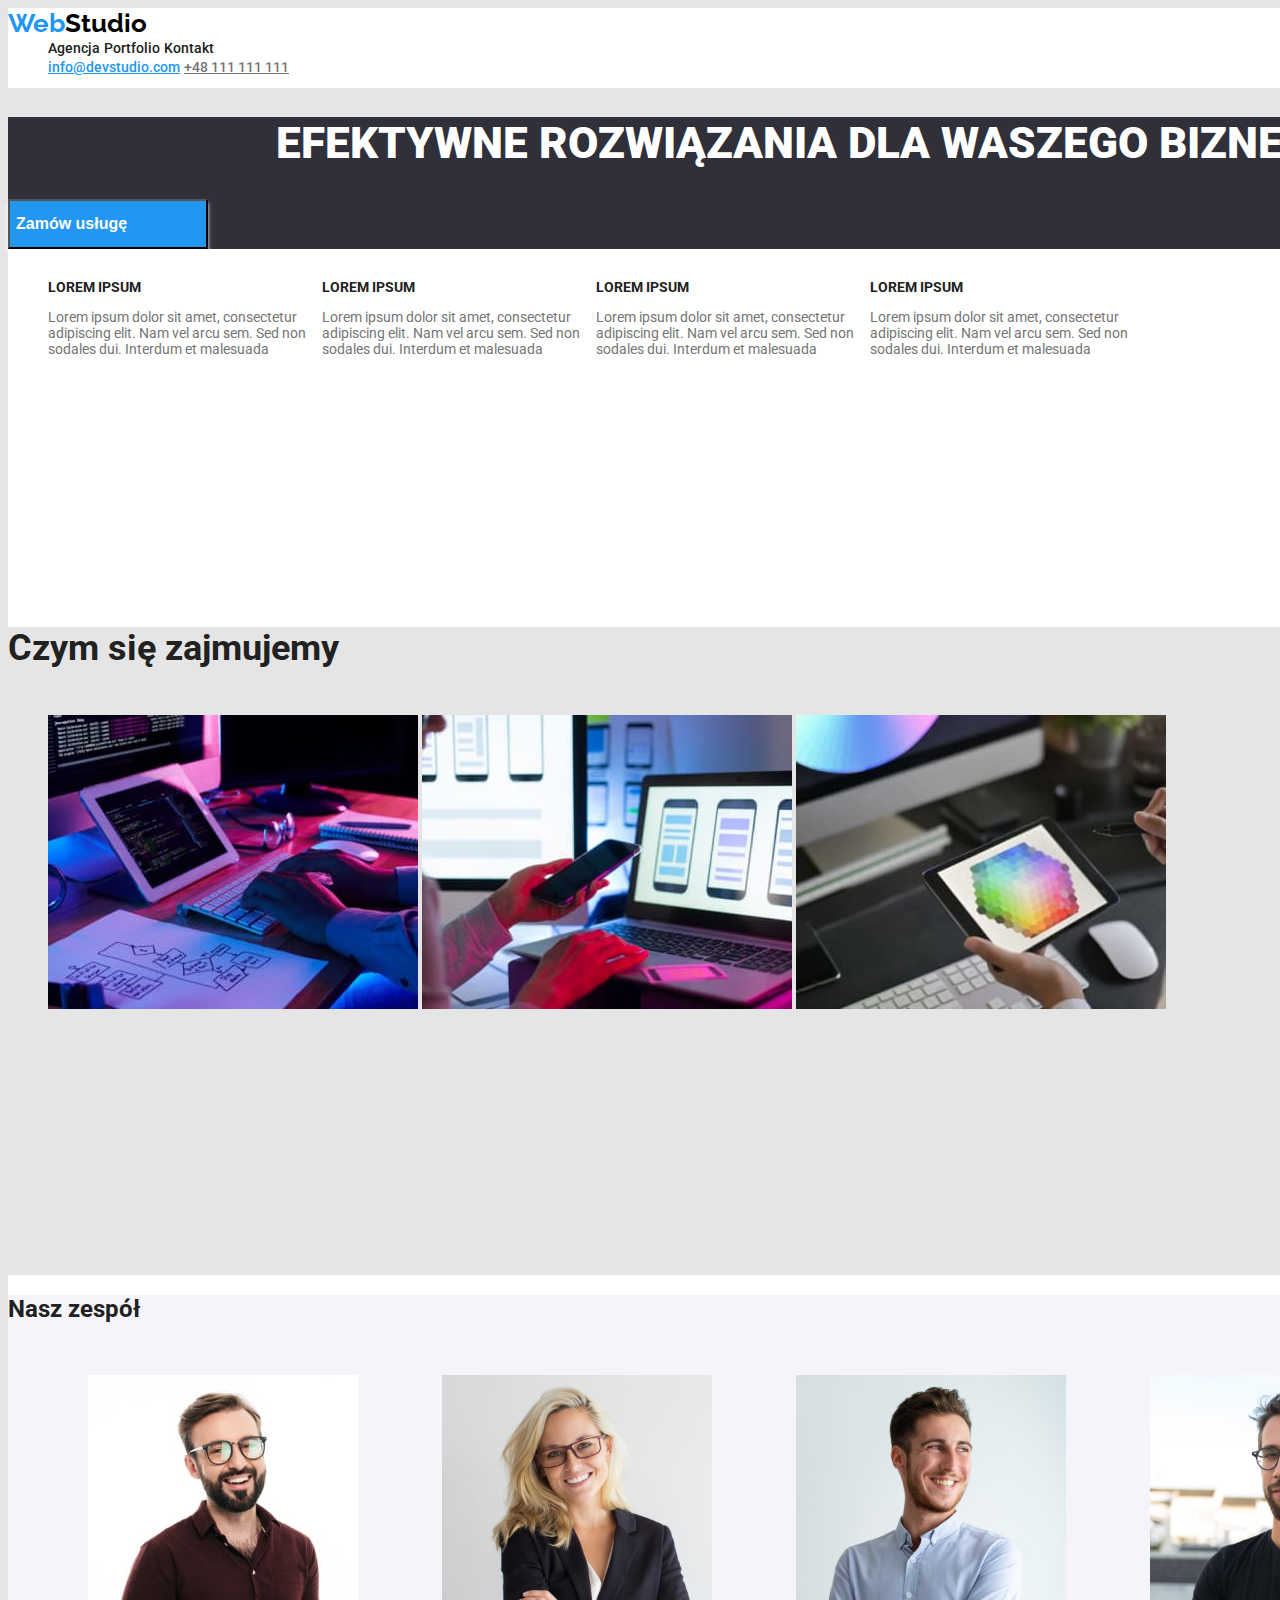
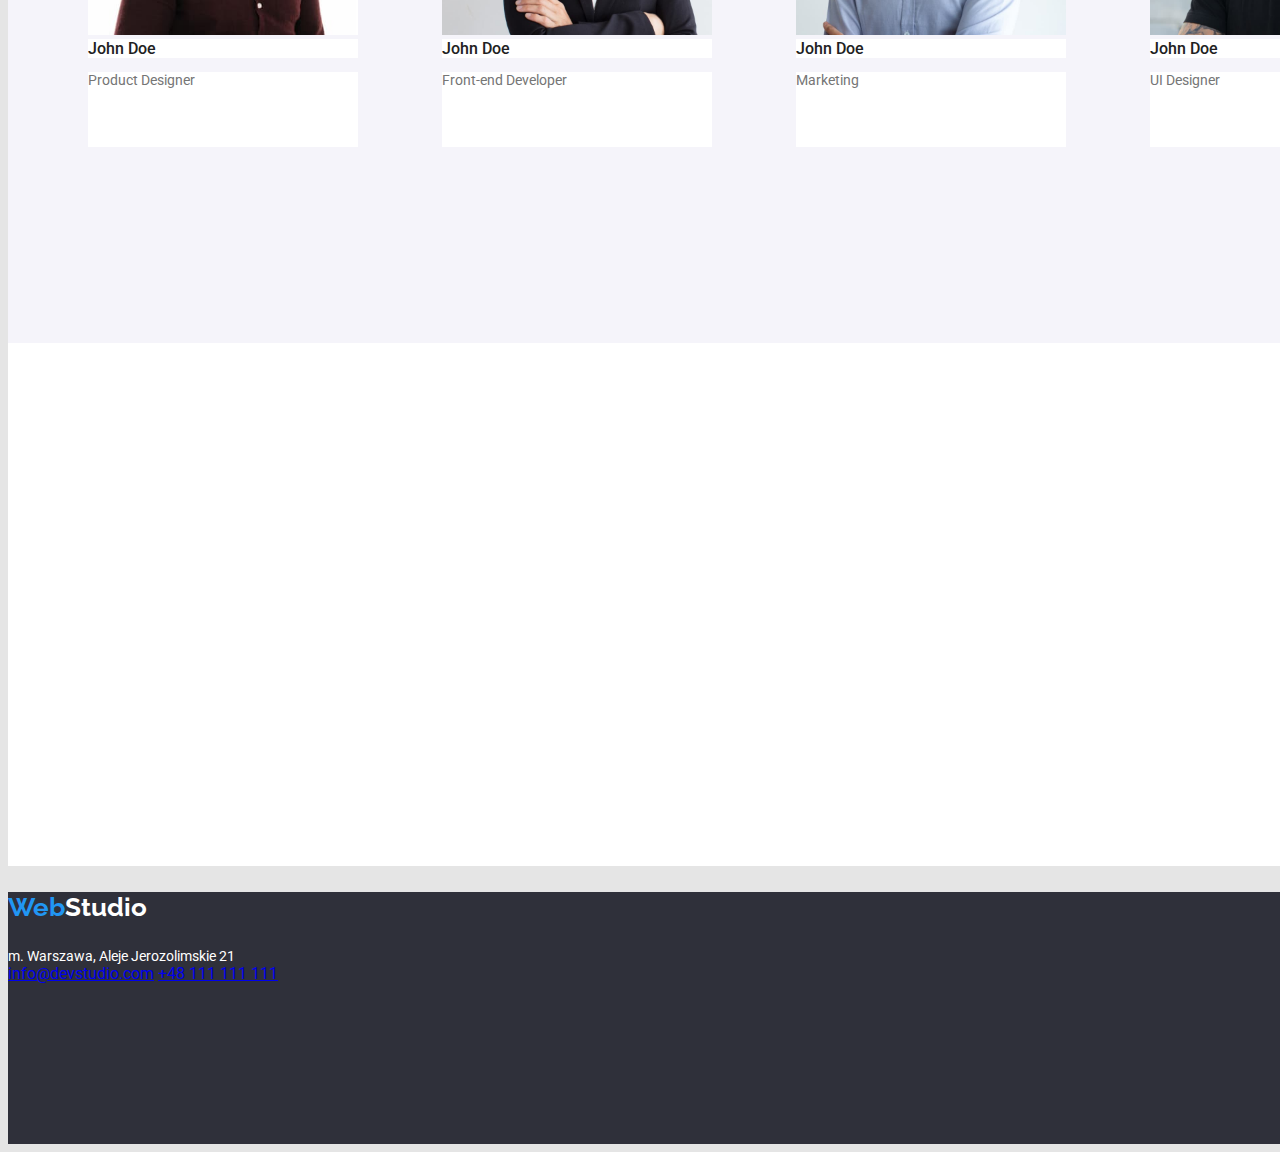
==== index.html @ e5c36c4f "empty" ====
<!DOCTYPE html>
<html lang="pl">
  <head>
    <title>Studio</title>
    <link rel="preconnect" href="https://fonts.googleapis.com" />
    <link rel="preconnect" href="https://fonts.gstatic.com" crossorigin />
    <link
      href="https://fonts.googleapis.com/css2?family=Raleway:wght@700&family=Roboto:wght@400;500;700;900&display=swap"
      rel="stylesheet"
    />

    <link rel="stylesheet" href="css/styles.css" />
    <style>
      body {
        font-family: "Roboto", sans-serif;
        color: #212121;
        background: #e5e5e5;
      }
    </style>
  </head>

  <body>
    <header>
      <a class="header-title" href="#"
        ><span class="header-title-web">Web</span>Studio</a
      >
      <nav>
        <menu>
          <li class="menu-list"><a href="#">Agencja</a></li>
          <li class="menu-list">
            <a href="./portfolio.html">Portfolio</a>
          </li>
          <li class="menu-list"><a href="#">Kontakt</a></li>
        </menu>
      </nav>
      <ul class="contact">
        <li>
          <a class="contact-data-mail" href="mailto:info@devstudio.com"
            >info@devstudio.com</a
          >
        </li>
        <li>
          <a class="contact-data-phone-number" href="tel:+48111111111">
            +48 111 111 111
          </a>
        </li>
      </ul>
    </header>
    <main>
      <section class="header-place">
        <h1>EFEKTYWNE ROZWIĄZANIA DLA WASZEGO BIZNESU</h1>
        <button class="button" type="button">Zamów usługę</button>
      </section>

      <div class="paragraph">
        <ul class="paragraph-list">
          <li>
            <h3 class="paragraph-title">LOREM IPSUM</h3>
            <p class="paragraph-content">
              Lorem ipsum dolor sit amet, consectetur adipiscing elit. Nam vel
              arcu sem. Sed non sodales dui. Interdum et malesuada
            </p>
          </li>

          <li>
            <h3 class="paragraph-title">LOREM IPSUM</h3>
            <p class="paragraph-content">
              Lorem ipsum dolor sit amet, consectetur adipiscing elit. Nam vel
              arcu sem. Sed non sodales dui. Interdum et malesuada
            </p>
          </li>

          <li>
            <h3 class="paragraph-title">LOREM IPSUM</h3>
            <p class="paragraph-content">
              Lorem ipsum dolor sit amet, consectetur adipiscing elit. Nam vel
              arcu sem. Sed non sodales dui. Interdum et malesuada
            </p>
          </li>
          <li>
            <h3 class="paragraph-title">LOREM IPSUM</h3>
            <p class="paragraph-content">
              Lorem ipsum dolor sit amet, consectetur adipiscing elit. Nam vel
              arcu sem. Sed non sodales dui. Interdum et malesuada
            </p>
          </li>
        </ul>
      </div>
      <div class="our-goals">
        <h2 class="goals-title">Czym się zajmujemy</h2>
        <ul class="goals-list">
          <li>
            <img
              src="./images/img1.jpg"
              alt="close-up-image-programer-working-his-desk-office_1098-18707"
              width="370"
              height="294"
            />
          </li>
          <li>
            <img
              src="./images/img2.jpg"
              alt="web-ui-designers-are-developing-application-smartphones-team-creators-is-working-interface-mobile-phones_8119-2713"
              width="370"
              height="294"
            />
          </li>
          <li>
            <img
              src="./images/img3.jpg"
              alt="creative-artist-web-design-with-working-colour-selection-graphic-tablet_35674-1119"
              width="370"
              height="294"
            />
          </li>
        </ul>
      </div>
      <div class="our-team">
        <h2 class="section-title">Nasz zespół</h2>
        <ul class="team-list">
          <li>
            <figure>
              <img
                src="./images/img4.jpg"
                alt="Uśmiechnięty Product Designer w koszuli bordo"
                width="270"
                height="260"
              />
              <figcaption class="team-member-names">John Doe</figcaption>
              <p class="paragraph-content">Product Designer</p>
            </figure>
          </li>
          <li>
            <figure>
              <img
                src="./images/img5.jpg"
                alt="Uśmiechnięta Front-End Developerka w okularach i czarnej marynarce"
                width="270"
                height="260"
              />
              <figcaption class="team-member-names">John Doe</figcaption>
              <p class="paragraph-content">Front-end Developer</p>
            </figure>
          </li>
          <li>
            <figure>
              <img
                src="./images/img6.jpg"
                alt="Uśmiechnięty marketer w niebieskiej koszuli"
                width="270"
                height="260"
              />
              <figcaption class="team-member-names">John Doe</figcaption>
              <p class="paragraph-content">Marketing</p>
            </figure>
          </li>
          <li>
            <figure>
              <img
                src="./images/img7.jpg"
                alt="Uśmiechnięty UI Designer w czarnym T-shircie"
                width="270"
                height="260"
              />
              <figcaption class="team-member-names">John Doe</figcaption>
              <p class="paragraph-content">UI Designer</p>
            </figure>
          </li>
        </ul>
      </div>
    </main>
    <footer>
      <p class="header-title-footer">
        <span class="header-title-web">Web</span>Studio
      </p>
      <address>m. Warszawa, Aleje Jerozolimskie 21</address>
      <a class="contact-links-mail" href="mailto:info@devstudio.com"
        >info@devstudio.com</a
      >
      <a class="contact-links-phone" href="tel+48111111111">+48 111 111 111</a>
    </footer>
  </body>
</html>
---- css/styles.css ----
header {
  width: 1600px;
  height: 80px;
  left: 0;
  top: 0;
  background-color: #ffffff;
}
.header-title {
  font-family: Raleway;
  font-style: bold;
  font-size: 26px;
  font-weight: 700;
  line-height: 1, 19;
  color: #000000;
  text-decoration: none;
}

.header-title-web {
  color: #2196f3;
}
menu li {
  list-style-type: none;
  display: inline;
}
.contact ul,
li {
  list-style-type: none;
  display: inline;
}
menu,
.contact {
  display: inline;
}
.menu-list a:focus,
.menu-list a:hover,
.menu-list a:active {
  color: #2196f3;
  cursor: pointer;
  text-decoration: none #2196f3;
}

.button:focus,
.button:hover,
.button:active {
  cursor: pointer;
  text-decoration: underline #2196f3;
}
.header-title:focus,
.header-title:hover {
  cursor: pointer;
}

.contact-data-mail:focus.contact-data-mail:hover {
  cursor: pointer;
}
.contact-data-phone-number:focus .contact-data-phone-number:hover {
  cursor: pointer;
}
.contact-links-mail:focus,
.contact-links-mail:hover {
  cursor: pointer;
}
a:hover,
a.focus {
  color: #2196f3;
  text-decoration: none;
}

.menu-list a {
  font-weight: 500;
  font-size: 14px;
  color: #212121;
  text-decoration: none;
}

.contact-data-mail {
  font-weight: 500;
  font-size: 14px;
  color: #2196f3;
}
.contact-data-phone-number {
  font-weight: 500;
  font-size: 14px;
  color: #757575;
}
h1 {
  font-weight: 900;
  font-size: 44px;
  line-height: 1, 36;
  text-align: center;
  text-transform: uppercase;
  color: #ffffff;
}
.header-place {
  background-color: #2f303a;
}

button {
  width: 200px;
  height: 50px;
  left: 700px;
  top: 430px;
  font-size: 16px;
  font-weight: 700;
  line-height: 1, 88;
  background-color: #2196f3;
  box-shadow: 0px 4px 4px;
  color: #ffffff;
  display: flex;
  align-items: center;
  text-align: center;
  width: 200px;
  height: 50px;
  left: 700px;
  top: 430px;
  cursor: pointer;
}

.paragraph-title {
  font-weight: 700;
  font-size: 14px;
  line-height: 1, 14;
  color: #212121;
  text-transform: uppercase;
  background-color: #ffffff;
}
ul {
  list-style-type: none;
}
.paragraph-content {
  font-size: 14px;
  line-height: 1, 71;
  color: #757575;
  width: 270px;
  height: 75px;
  background-color: #ffffff;
}
.goals-title {
  font-weight: 700;
  font-size: 36px;
  line-height: 1, 17;
  color: #212121;
}
.team-member-names {
  font-weight: 500;
  font-size: 16px;
  line-height: 1, 19;
  color: #212121;
  background-color: #ffffff;
}
main {
  width: 1600px;
  height: 2349px;
  background: #ffffff;
}
.paragraph {
  width: 1600px;
  height: 348px;
  left: 0px;
  top: 1449px;
}
.our-goals {
  width: 1600px;
  height: 648px;
  left: 0px;
  top: 1449px;
  background-color: #e5e5e5;
}
.our-team {
  width: 1600px;
  height: 648px;
  left: 0px;
  top: 1449px;
  background-color: #f5f4fa;
}

.paragraph-list,
ul li {
  display: inline-block;
}
.team-list,
ul li {
  display: inline-block;
}
.goals-list,
ul li {
  display: inline-block;
}
.header-title-footer {
  font-family: Raleway;
  font-style: bold;
  font-size: 26px;
  font-weight: 700;
  line-height: 1, 19;
  color: #ffffff;
}
footer {
  width: 1600px;
  height: 252px;
  left: 0px;
  top: 2097px;
  background: #2f303a;
  text-decoration: none;
}
address {
  font-style: normal;
  font-size: 14px;
  line-height: 1, 71;
  color: #ffffff;
}
.contact-links-mail .link:focus,
.link:hover {
  font-style: normal;
  font-size: 14px;
  line-height: 1, 71;
  color: rgba(255, 255, 255, 0.6);
  text-decoration-line: underline;
}
.contact-links-phone .link:focus,
.link:hover {
  font-style: normal;
  font-size: 14px;
  line-height: 1, 71;
  color: rgba(255, 255, 255, 0.6);
  text-decoration: none;
}
.project-filter-list ul,
.types-of-projects-button li {
  list-style-type: none;
  display: inline;
  cursor: pointer;
}

.project-title {
  font-style: normal;
  font-weight: 700;
  font-size: 18px;
  line-height: 2;
  color: #212121;
}
.project-subtitle {
  font-style: normal;
  font-size: 16px;
  line-height: 1, 8;
  color: #757575;
}
.all-projects {
  font-family: "Roboto";
  font-style: normal;
  font-weight: 500;
  font-style: normal;
  font-size: 16px;
  line-height: 1, 63;
  text-align: center;
  letter-spacing: 0.03em;
  background-color: rgba(33, 150, 243, 1);
  color: rgba(255, 255, 255, 1);
}
.button2 {
  font-family: "Roboto";
  font-style: normal;
  font-weight: 500;
  font-size: 16px;
  font-style: normal;
  line-height: 1, 63;
  letter-spacing: 0.03em;
  background-color: #f5f4fa;
  color: #212121;
}

.button2:focus,
.button2:hover,
.button2:active {
  cursor: pointer;
  background-color: #2196f3;
  color: rgb(236, 238, 240);
  border-radius: 2px;
  text-decoration: underline #2196f3;
}
.button2 .link {
  background-color: #f5f4fa;
  cursor: pointer;
}
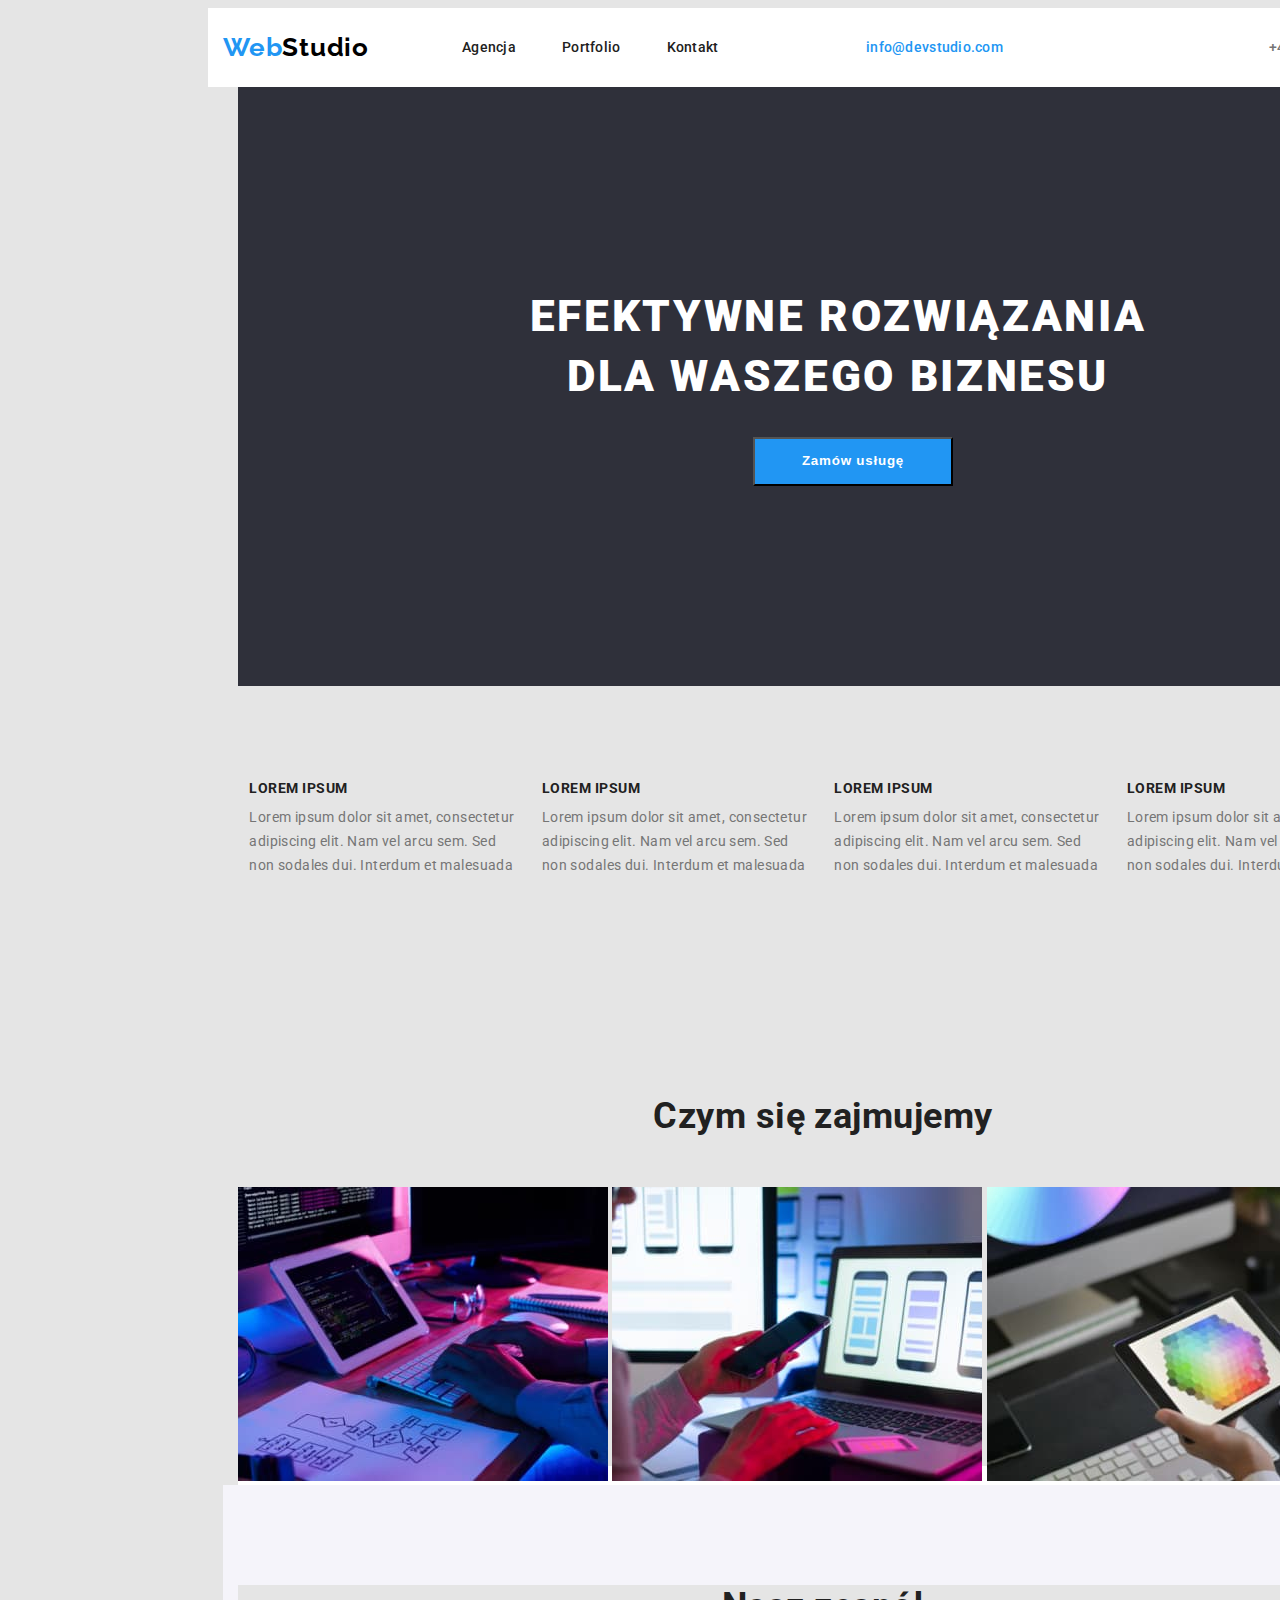
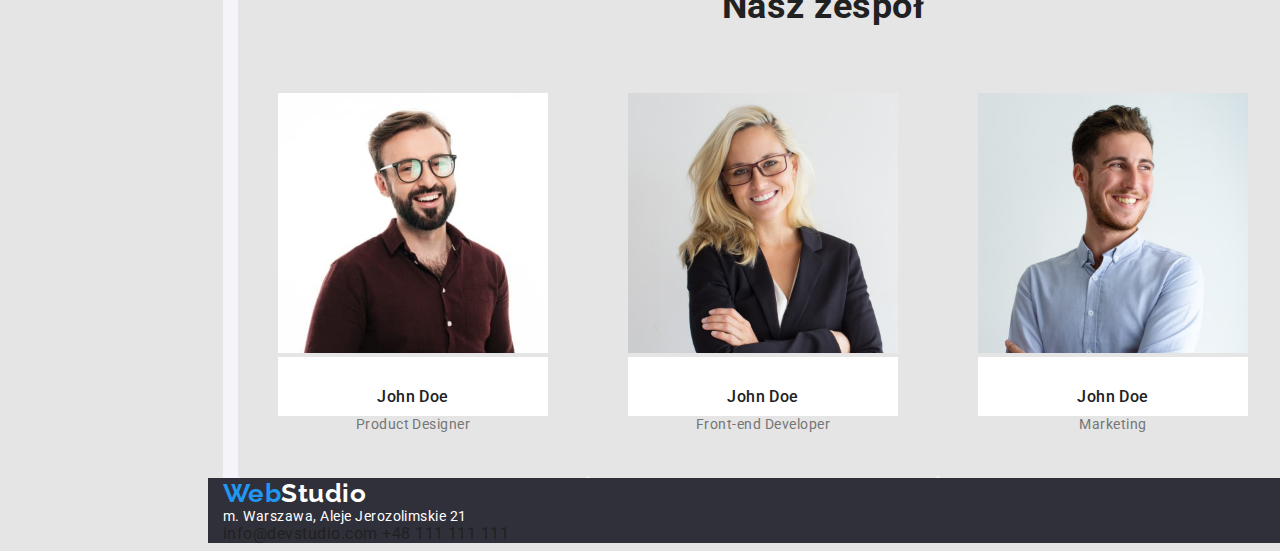
==== commit c4112263: "draft" ====
--- a/index.html
+++ b/index.html
@@ -8,8 +8,15 @@
       href="https://fonts.googleapis.com/css2?family=Raleway:wght@700&family=Roboto:wght@400;500;700;900&display=swap"
       rel="stylesheet"
     />
-
+    <link
+      rel="stylesheet"
+      href="https://cdnjs.cloudflare.com/ajax/libs/modern-normalize/2.0.0/modern-normalize.min.css"
+      integrity="sha512-4xo8blKMVCiXpTaLzQSLSw3KFOVPWhm/TRtuPVc4WG6kUgjH6J03IBuG7JZPkcWMxJ5huwaBpOpnwYElP/m6wg=="
+      crossorigin="anonymous"
+      referrerpolicy="no-referrer"
+    />
     <link rel="stylesheet" href="css/styles.css" />
+
     <style>
       body {
         font-family: "Roboto", sans-serif;
@@ -20,156 +27,168 @@
   </head>
 
   <body>
-    <header>
-      <a class="header-title" href="#"
-        ><span class="header-title-web">Web</span>Studio</a
-      >
-      <nav>
-        <menu>
-          <li class="menu-list"><a href="#">Agencja</a></li>
-          <li class="menu-list">
-            <a href="./portfolio.html">Portfolio</a>
-          </li>
-          <li class="menu-list"><a href="#">Kontakt</a></li>
-        </menu>
+    
+        <header class="container">
+              
+      <nav class="navi">
+                <ul class="navi-list-first">
+                  <li class="webstudio"><a class="header-title" href="#">
+          <span class="header-title-web">Web</span>Studio</a></li>
+                  <li class="agencja"><a href="#">Agencja</a></li>
+                  <li class="porfolio"><a href="./portfolio.html">Portfolio</a></li>
+                  <li class="portfolio-contact"><a href="#">Kontakt</a></li>
+                </ul>
+                <ul class="navi-list-second"></ul>
+                <li class="contact-data-mail"><a class="contact-data-mail" href="mailto:info@devstudio.com">info@devstudio.com</a></li>
+          <li class="contact-data-phone-number"><a class="contact-data-phone-number" href="tel:+48111111111">+48 111 111 111</a></li>
+        </ul>
       </nav>
-      <ul class="contact">
-        <li>
-          <a class="contact-data-mail" href="mailto:info@devstudio.com"
-            >info@devstudio.com</a
-          >
-        </li>
-        <li>
-          <a class="contact-data-phone-number" href="tel:+48111111111">
-            +48 111 111 111
-          </a>
-        </li>
-      </ul>
-    </header>
-    <main>
-      <section class="header-place">
-        <h1>EFEKTYWNE ROZWIĄZANIA DLA WASZEGO BIZNESU</h1>
-        <button class="button" type="button">Zamów usługę</button>
-      </section>
-
-      <div class="paragraph">
-        <ul class="paragraph-list">
-          <li>
-            <h3 class="paragraph-title">LOREM IPSUM</h3>
-            <p class="paragraph-content">
-              Lorem ipsum dolor sit amet, consectetur adipiscing elit. Nam vel
-              arcu sem. Sed non sodales dui. Interdum et malesuada
-            </p>
-          </li>
-
-          <li>
-            <h3 class="paragraph-title">LOREM IPSUM</h3>
-            <p class="paragraph-content">
-              Lorem ipsum dolor sit amet, consectetur adipiscing elit. Nam vel
-              arcu sem. Sed non sodales dui. Interdum et malesuada
-            </p>
-          </li>
-
-          <li>
-            <h3 class="paragraph-title">LOREM IPSUM</h3>
-            <p class="paragraph-content">
-              Lorem ipsum dolor sit amet, consectetur adipiscing elit. Nam vel
-              arcu sem. Sed non sodales dui. Interdum et malesuada
-            </p>
-          </li>
-          <li>
-            <h3 class="paragraph-title">LOREM IPSUM</h3>
-            <p class="paragraph-content">
-              Lorem ipsum dolor sit amet, consectetur adipiscing elit. Nam vel
-              arcu sem. Sed non sodales dui. Interdum et malesuada
-            </p>
-          </li>
-        </ul>
-      </div>
-      <div class="our-goals">
-        <h2 class="goals-title">Czym się zajmujemy</h2>
-        <ul class="goals-list">
-          <li>
-            <img
-              src="./images/img1.jpg"
-              alt="close-up-image-programer-working-his-desk-office_1098-18707"
-              width="370"
-              height="294"
-            />
-          </li>
-          <li>
-            <img
-              src="./images/img2.jpg"
-              alt="web-ui-designers-are-developing-application-smartphones-team-creators-is-working-interface-mobile-phones_8119-2713"
-              width="370"
-              height="294"
-            />
-          </li>
-          <li>
-            <img
-              src="./images/img3.jpg"
-              alt="creative-artist-web-design-with-working-colour-selection-graphic-tablet_35674-1119"
-              width="370"
-              height="294"
-            />
-          </li>
-        </ul>
-      </div>
-      <div class="our-team">
-        <h2 class="section-title">Nasz zespół</h2>
-        <ul class="team-list">
-          <li>
-            <figure>
+    </div>
+  </header>
+    
+    <main class="container">
+            <div class="container">
+        <section class="header-place">
+          <div class="container">
+                  <h1>EFEKTYWNE ROZWIĄZANIA DLA WASZEGO BIZNESU</h1>
+          <button class="button" type="button">Zamów usługę</button>
+          </div>
+          </section>
+          </div>
+        
+<section class="section">
+  <div class="container">
+        
+          <ul class="paragraph-list">
+            <li>
+              <h3 class="paragraph-title">LOREM IPSUM</h3>
+              <p class="paragraph-content">
+                Lorem ipsum dolor sit amet, consectetur adipiscing elit. Nam vel
+                arcu sem. Sed non sodales dui. Interdum et malesuada
+              </p>
+            </li>
+
+            <li>
+              <h3 class="paragraph-title">LOREM IPSUM</h3>
+              <p class="paragraph-content">
+                Lorem ipsum dolor sit amet, consectetur adipiscing elit. Nam vel
+                arcu sem. Sed non sodales dui. Interdum et malesuada
+              </p>
+            </li>
+
+            <li>
+              <h3 class="paragraph-title">LOREM IPSUM</h3>
+              <p class="paragraph-content">
+                Lorem ipsum dolor sit amet, consectetur adipiscing elit. Nam vel
+                arcu sem. Sed non sodales dui. Interdum et malesuada
+              </p>
+            </li>
+            <li>
+              <h3 class="paragraph-title">LOREM IPSUM</h3>
+              <p class="paragraph-content">
+                Lorem ipsum dolor sit amet, consectetur adipiscing elit. Nam vel
+                arcu sem. Sed non sodales dui. Interdum et malesuada
+              </p>
+            </li>
+          </ul>
+        </div>
+        </section>
+
+
+        
+        <div class="our-goals">
+          <div class="container">
+          <h2 class="goals-title">Czym się zajmujemy</h2>
+          <ul class="goals-list">
+            <li>
               <img
-                src="./images/img4.jpg"
-                alt="Uśmiechnięty Product Designer w koszuli bordo"
-                width="270"
-                height="260"
+                src="./images/img1.jpg"
+                alt="close-up-image-programer-working-his-desk-office_1098-18707"
+                width="370"
+                height="294"
               />
-              <figcaption class="team-member-names">John Doe</figcaption>
-              <p class="paragraph-content">Product Designer</p>
-            </figure>
-          </li>
-          <li>
-            <figure>
+            </li>
+            <li>
               <img
-                src="./images/img5.jpg"
-                alt="Uśmiechnięta Front-End Developerka w okularach i czarnej marynarce"
-                width="270"
-                height="260"
+                src="./images/img2.jpg"
+                alt="web-ui-designers-are-developing-application-smartphones-team-creators-is-working-interface-mobile-phones_8119-2713"
+                width="370"
+                height="294"
               />
-              <figcaption class="team-member-names">John Doe</figcaption>
-              <p class="paragraph-content">Front-end Developer</p>
-            </figure>
-          </li>
-          <li>
-            <figure>
+            </li>
+            <li>
               <img
-                src="./images/img6.jpg"
-                alt="Uśmiechnięty marketer w niebieskiej koszuli"
-                width="270"
-                height="260"
+                src="./images/img3.jpg"
+                alt="creative-artist-web-design-with-working-colour-selection-graphic-tablet_35674-1119"
+                width="370"
+                height="294"
               />
-              <figcaption class="team-member-names">John Doe</figcaption>
-              <p class="paragraph-content">Marketing</p>
-            </figure>
-          </li>
-          <li>
-            <figure>
-              <img
-                src="./images/img7.jpg"
-                alt="Uśmiechnięty UI Designer w czarnym T-shircie"
-                width="270"
-                height="260"
-              />
-              <figcaption class="team-member-names">John Doe</figcaption>
-              <p class="paragraph-content">UI Designer</p>
-            </figure>
-          </li>
-        </ul>
-      </div>
+            </li>
+          </ul>
+        </div>
+        </div>
+        
+        <div class="our-team">
+          <div class="container">
+          <h2 class="section-title">Nasz zespół</h2>
+          <ul class="team-list">
+            <li class="team-list-photos">
+              <figure>
+                <img
+                  src="./images/img4.jpg"
+                  alt="Uśmiechnięty Product Designer w koszuli bordo"
+                  width="270"
+                  height="260"
+                />
+                <figcaption class="team-member-names">John Doe</figcaption>
+                <p class="paragraph-content">Product Designer</p>
+              </figure>
+            </li>
+            <li class="team-list-photos">
+              <figure class="team-members">
+                <img
+                  src="./images/img5.jpg"
+                  alt="Uśmiechnięta Front-End Developerka w okularach i czarnej marynarce"
+                  width="270"
+                  height="260"
+                />
+                <figcaption class="team-member-names">John Doe</figcaption>
+                <p class="paragraph-content">Front-end Developer</p>
+              </figure>
+            </li>
+            <li class="team-list-photos">
+              <figure>
+                <img
+                  src="./images/img6.jpg"
+                  alt="Uśmiechnięty marketer w niebieskiej koszuli"
+                  width="270"
+                  height="260"
+                />
+                <figcaption class="team-member-names">John Doe</figcaption>
+                <p class="paragraph-content">Marketing</p>
+              </figure>
+            </li>
+            <li class="team-list-photos">
+              <figure>
+                <img
+                  src="./images/img7.jpg"
+                  alt="Uśmiechnięty UI Designer w czarnym T-shircie"
+                  width="270"
+                  height="260"
+                />
+                <figcaption class="team-member-names">John Doe</figcaption>
+                <p class="paragraph-content">UI Designer</p>
+              </figure>
+            </li>
+          </ul>
+        </div>
+        </div>
+      
+      
     </main>
-    <footer>
+    
+    <footer class="container">
+      
       <p class="header-title-footer">
         <span class="header-title-web">Web</span>Studio
       </p>
@@ -178,6 +197,9 @@
         >info@devstudio.com</a
       >
       <a class="contact-links-phone" href="tel+48111111111">+48 111 111 111</a>
-    </footer>
+      
+      </footer>
+      
+      </div>
   </body>
 </html>
--- a/css/styles.css
+++ b/css/styles.css
@@ -1,9 +1,48 @@
+*,
+*::before,
+*::after {
+  box-sizing: border-box;
+}
+.container {
+  width: 1200px;
+  margin: 0 auto;
+  padding: 0 15px;
+}
+h1,
+h2,
+h3,
+p,
+ul {
+  margin: 0;
+  padding: 0;
+  border: 0;
+  font-size: 100%;
+  font: inherit;
+  vertical-align: baseline;
+  list-style-type: none;
+}
+body {
+  font-family: "Roboto", sans-serif;
+  color: #212121;
+  width: 1600px;
+  letter-spacing: 0.03em;
+}
+
+a {
+  text-decoration: inherit;
+  color: inherit;
+}
+
+.section {
+  padding: 94px 0px 94px 0px;
+}
+
 header {
-  width: 1600px;
-  height: 80px;
-  left: 0;
-  top: 0;
-  background-color: #ffffff;
+  max-width: 1600px;
+  max-height: 80px;
+  background-color: #ffffff;
+  margin: 0 auto;
+  border-bottom: 1px;
 }
 .header-title {
   font-family: Raleway;
@@ -13,19 +52,29 @@
   line-height: 1, 19;
   color: #000000;
   text-decoration: none;
+  letter-spacing: 0.03em;
+  background-color: #ffffff;
 }
 
 .header-title-web {
   color: #2196f3;
 }
+
+menu {
+  display: flex;
+}
+
 menu li {
   list-style-type: none;
-  display: inline;
-}
+  margin: 0 auto;
+  display: inline;
+}
+
 .contact ul,
 li {
   list-style-type: none;
   display: inline;
+  background-color: #ffffff;
 }
 menu,
 .contact {
@@ -37,6 +86,7 @@
   color: #2196f3;
   cursor: pointer;
   text-decoration: none #2196f3;
+  background-color: #ffffff;
 }
 
 .button:focus,
@@ -71,75 +121,94 @@
   font-size: 14px;
   color: #212121;
   text-decoration: none;
-}
-
+  display: inline;
+}
+nav {
+  display: inline;
+}
 .contact-data-mail {
   font-weight: 500;
   font-size: 14px;
   color: #2196f3;
+  background-color: #ffffff;
+  padding-right: 50px;
+  display: inline;
 }
 .contact-data-phone-number {
   font-weight: 500;
   font-size: 14px;
   color: #757575;
+  background-color: #ffffff;
+  padding-left: 46px;
+  display: inline;
 }
 h1 {
+  font-size: 44px;
   font-weight: 900;
-  font-size: 44px;
-  line-height: 1, 36;
+  color: #ffffff;
+  padding: 200px 252px 0 252px;
   text-align: center;
+  line-height: 1.36;
+  letter-spacing: 0.06em;
   text-transform: uppercase;
-  color: #ffffff;
 }
 .header-place {
   background-color: #2f303a;
 }
 
 button {
+  background-color: #2196f3;
+  color: #ffffff;
+  font-weight: 700;
+  line-height: 1.875;
   width: 200px;
-  height: 50px;
-  left: 700px;
-  top: 430px;
-  font-size: 16px;
-  font-weight: 700;
-  line-height: 1, 88;
-  background-color: #2196f3;
-  box-shadow: 0px 4px 4px;
-  color: #ffffff;
-  display: flex;
-  align-items: center;
-  text-align: center;
-  width: 200px;
-  height: 50px;
-  left: 700px;
-  top: 430px;
-  cursor: pointer;
-}
-
+  padding: 10px 0;
+  margin: 30px 500px 200px 500px;
+  letter-spacing: 0.06em;
+}
+h3 {
+  font-size: 14px;
+  font-weight: 700;
+}
 .paragraph-title {
   font-weight: 700;
   font-size: 14px;
   line-height: 1, 14;
   color: #212121;
   text-transform: uppercase;
-  background-color: #ffffff;
+  background-color: #e5e5e5;
 }
 ul {
   list-style-type: none;
 }
+.team-members {
+  width: 270px;
+  height: 368px;
+  padding: 0px 0px 108px 0px;
+}
 .paragraph-content {
   font-size: 14px;
   line-height: 1, 71;
   color: #757575;
-  width: 270px;
-  height: 75px;
-  background-color: #ffffff;
+  padding-bottom: 30px;
+  background-color: #e5e5e5;
+}
+.paragraph {
+  margin: 0 auto;
+}
+figcaption {
+  font-weight: 500;
+  padding: 30px 0 10px 0;
+  justify-content: center;
 }
 .goals-title {
   font-weight: 700;
   font-size: 36px;
   line-height: 1, 17;
   color: #212121;
+  background-color: #e5e5e5;
+  text-align: center;
+  padding-bottom: 50px;
 }
 .team-member-names {
   font-weight: 500;
@@ -149,42 +218,56 @@
   background-color: #ffffff;
 }
 main {
-  width: 1600px;
-  height: 2349px;
-  background: #ffffff;
+  max-width: 1600px;
+  max-height: 2349px;
+  background: #e5e5e5;
 }
 .paragraph {
-  width: 1600px;
-  height: 348px;
+  max-width: 1600px;
+  max-height: 348px;
   left: 0px;
   top: 1449px;
+  background-color: #e5e5e5;
 }
 .our-goals {
-  width: 1600px;
-  height: 648px;
-  left: 0px;
-  top: 1449px;
+  max-width: 1600px;
+  max-height: 648px;
+
   background-color: #e5e5e5;
 }
 .our-team {
-  width: 1600px;
-  height: 648px;
-  left: 0px;
-  top: 1449px;
+  max-width: 1600px;
+  max-height: 648px;
   background-color: #f5f4fa;
-}
-
-.paragraph-list,
-ul li {
+  padding-top: 100px;
+}
+h2 {
+  font-weight: 700;
+  font-size: 36px;
+  text-align: center;
+  padding-bottom: 50px;
+  background-color: #e5e5e5;
+}
+
+.paragraph-list {
+  display: flex;
+  padding-bottom: 94px;
+  justify-content: space-around;
+}
+.paragraph-list p {
+  line-height: 1.71;
+  padding-top: 10px;
+  font-size: 14px;
+  color: #757575;
+  width: 270px;
+  font-weight: 400;
+  letter-spacing: 0.03em;
+}
+
+.goals-list {
   display: inline-block;
-}
-.team-list,
-ul li {
-  display: inline-block;
-}
-.goals-list,
-ul li {
-  display: inline-block;
+  background-color: #e5e5e5;
+  justify-content: center;
 }
 .header-title-footer {
   font-family: Raleway;
@@ -195,8 +278,8 @@
   color: #ffffff;
 }
 footer {
-  width: 1600px;
-  height: 252px;
+  max-width: 1600px;
+  max-height: 252px;
   left: 0px;
   top: 2097px;
   background: #2f303a;
@@ -223,13 +306,37 @@
   line-height: 1, 71;
   color: rgba(255, 255, 255, 0.6);
   text-decoration: none;
-}
+  padding: 60px 0px 60px 15px;
+}
+.contact-links-mail :not(:first-child) {
+  font-size: 14px;
+  line-height: 1.7;
+  padding-bottom: 9px;
+  color: rgba(255, 255, 255, 0.6);
+}
+
+.contact-links-phone :nth-child(1) {
+  padding-bottom: 20px;
+  color: rgba(255, 255, 255, 0.6);
+}
+
 .project-filter-list ul,
 .types-of-projects-button li {
   list-style-type: none;
   display: inline;
   cursor: pointer;
 }
+.project-filter-list {
+  padding-top: 100px;
+  padding-bottom: 1674px;
+}
+
+.project-filter-list {
+  display: flex;
+  justify-content: center;
+  gap: 8px;
+  padding-bottom: 50px;
+}
 
 .project-title {
   font-style: normal;
@@ -245,8 +352,6 @@
   color: #757575;
 }
 .all-projects {
-  font-family: "Roboto";
-  font-style: normal;
   font-weight: 500;
   font-style: normal;
   font-size: 16px;
@@ -255,10 +360,9 @@
   letter-spacing: 0.03em;
   background-color: rgba(33, 150, 243, 1);
   color: rgba(255, 255, 255, 1);
+  padding: 6px 22px 6px 22px;
 }
 .button2 {
-  font-family: "Roboto";
-  font-style: normal;
   font-weight: 500;
   font-size: 16px;
   font-style: normal;
@@ -266,6 +370,8 @@
   letter-spacing: 0.03em;
   background-color: #f5f4fa;
   color: #212121;
+  width: auto;
+  padding: 6px 22px 6px 22px;
 }
 
 .button2:focus,
@@ -281,3 +387,77 @@
   background-color: #f5f4fa;
   cursor: pointer;
 }
+.navi {
+  font-weight: 500;
+  font-size: 14px;
+  display: flex;
+  align-items: center;
+  justify-content: space-between;
+  padding: 24px 15px 25px 0px;
+  letter-spacing: 0.02em;
+}
+.navi-list-first {
+  display: flex;
+  align-items: center;
+  justify-content: flex-start;
+  background-color: #ffffff;
+}
+
+.navi-list-second {
+  display: flex;
+  justify-content: flex-end;
+}
+.webstudio {
+  background-color: #ffffff;
+}
+.agencja {
+  padding-left: 93px;
+  background-color: #ffffff;
+}
+
+.porfolio {
+  padding-left: 46px;
+  background-color: #ffffff;
+}
+.portfolio-contact {
+  padding-left: 46px;
+  background-color: #ffffff;
+}
+
+.team-list {
+  display: flex;
+  justify-content: space-around;
+}
+ul[class="team-list"] > li {
+  text-align: center;
+  background-color: #e5e5e5;
+}
+.team-list-photos {
+  border-radius: 0px 0px 4px 4px;
+}
+
+.types-of-projects {
+  display: flex;
+  flex-wrap: wrap;
+  gap: 15px;
+  padding: 0 15px;
+}
+.types-of-projects-picture {
+  border: 0px 1px 1px 1px;
+}
+
+.project-title {
+  font-weight: 700;
+  letter-spacing: 0.06em;
+  padding: 20px 0 4px 24px;
+  line-height: 2em;
+}
+.project-subtitle {
+  line-height: 1.875em;
+  padding: 0 0 20px 24px;
+  color: #757575;
+}
+
+.types-of-projects img {
+  display: block;
+}
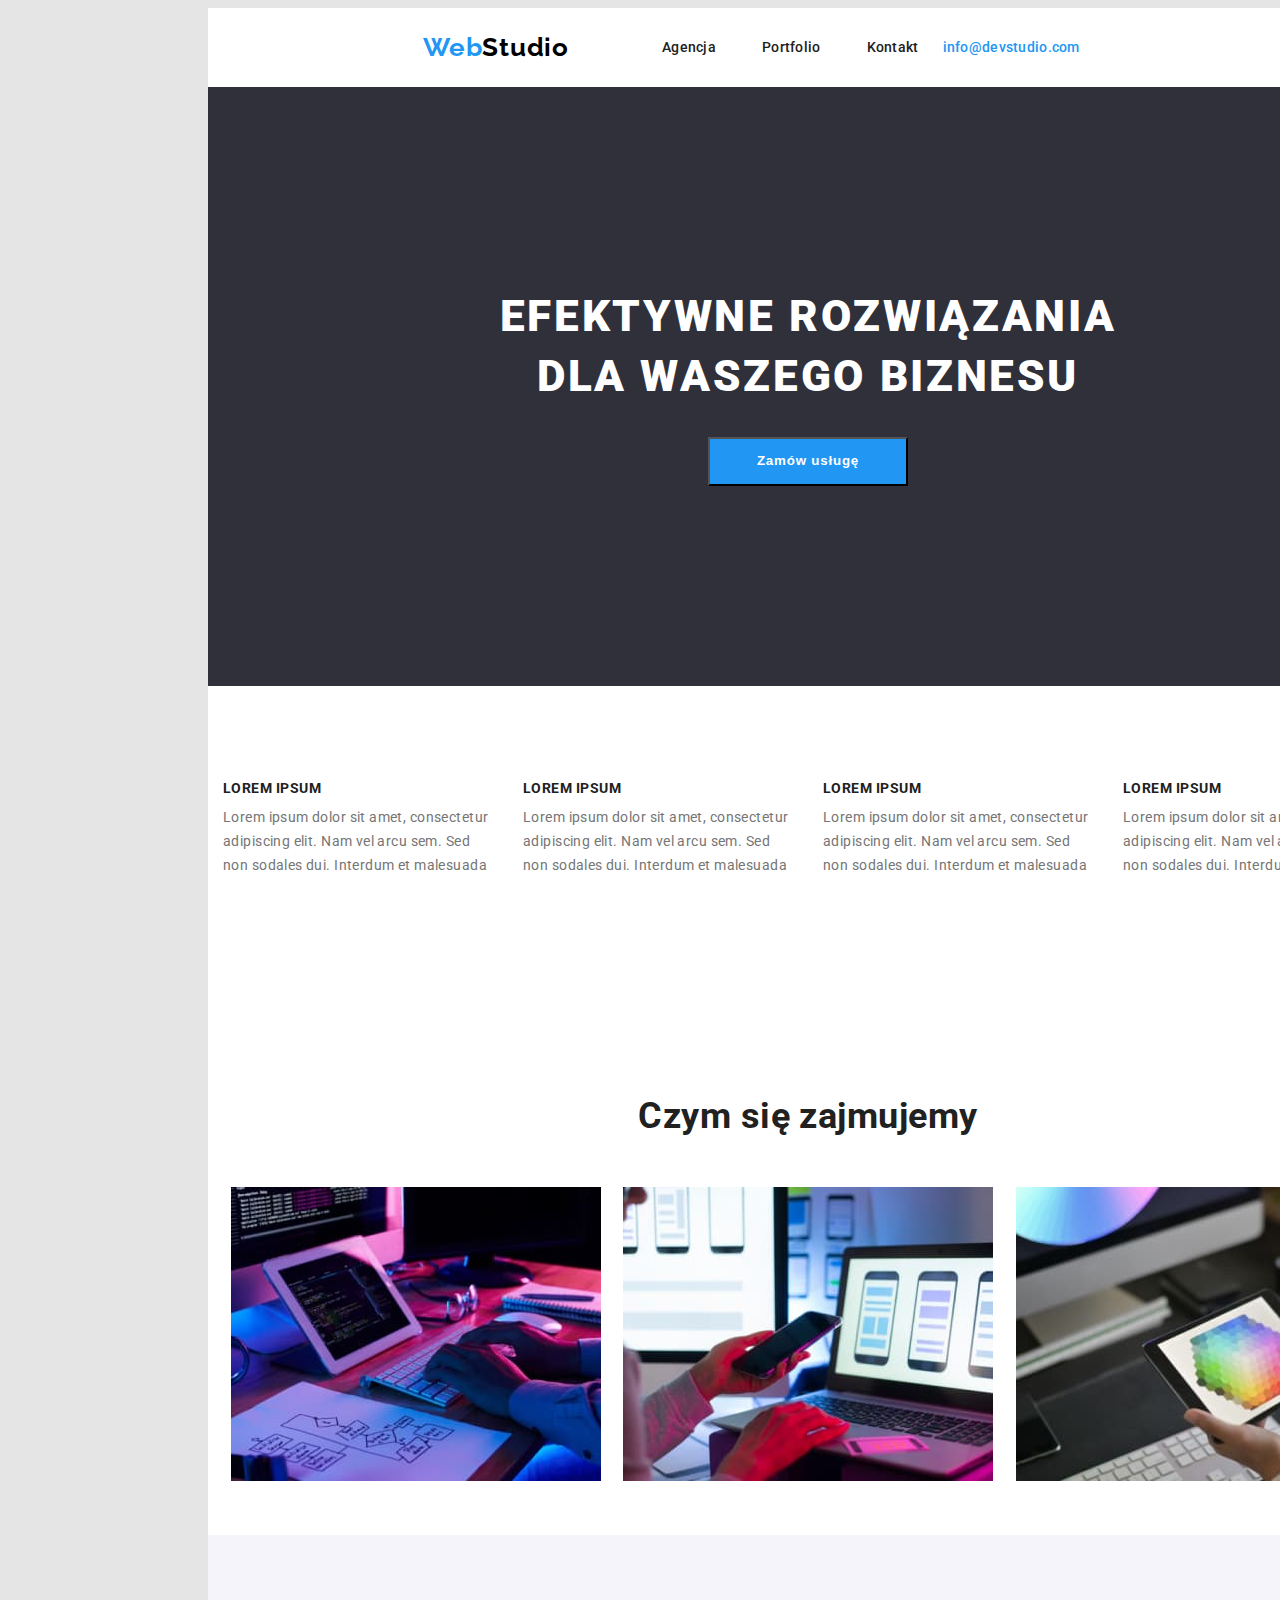
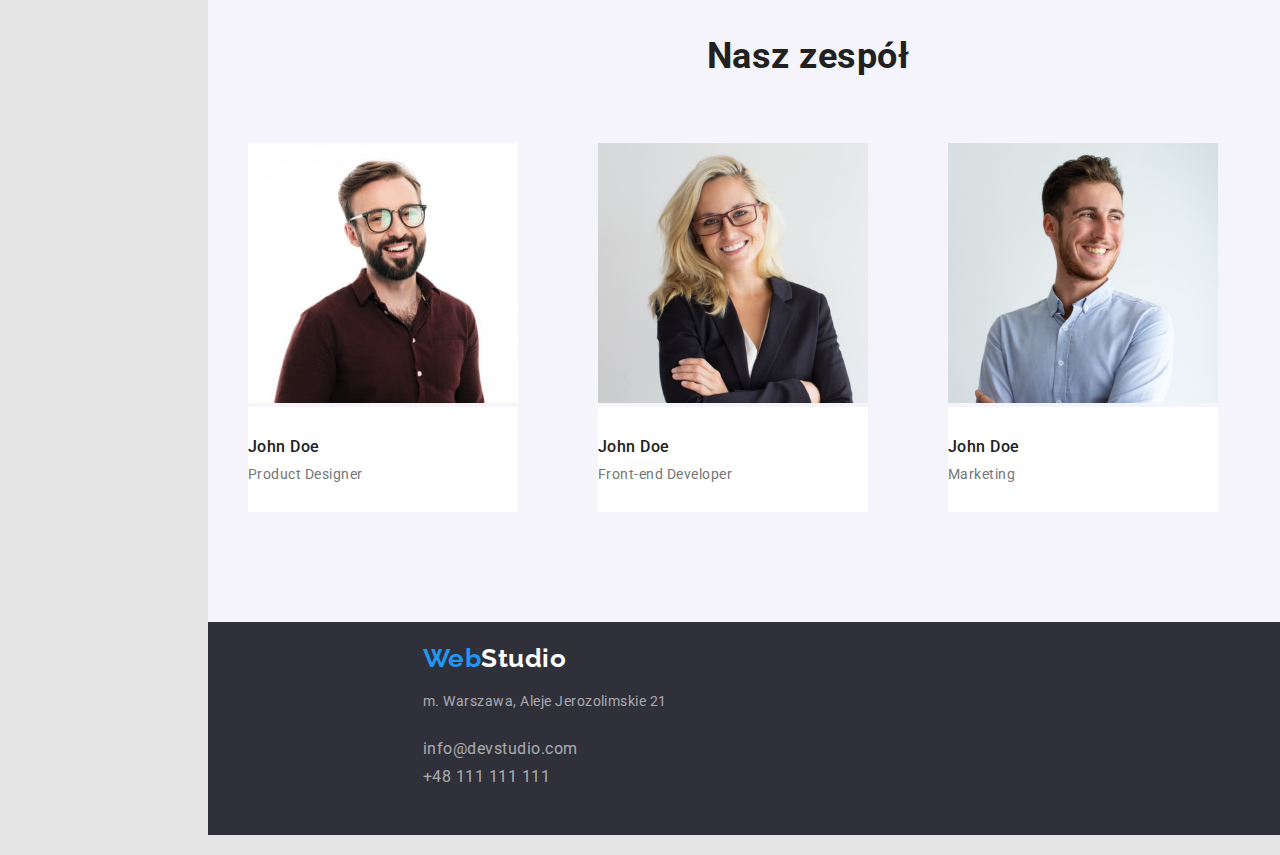
==== commit 7332fff7: "corrections without team cards" ====
--- a/index.html
+++ b/index.html
@@ -56,7 +56,7 @@
           </section>
           </div>
         
-<section class="section">
+<section class="section-main">
   <div class="container">
         
           <ul class="paragraph-list">
@@ -188,16 +188,17 @@
     </main>
     
     <footer class="container">
+      <div class="footer">
       
       <p class="header-title-footer">
         <span class="header-title-web">Web</span>Studio
       </p>
-      <address>m. Warszawa, Aleje Jerozolimskie 21</address>
+      <address class="address">m. Warszawa, Aleje Jerozolimskie 21</address>
       <a class="contact-links-mail" href="mailto:info@devstudio.com"
         >info@devstudio.com</a
       >
       <a class="contact-links-phone" href="tel+48111111111">+48 111 111 111</a>
-      
+      </div>
       </footer>
       
       </div>
--- a/css/styles.css
+++ b/css/styles.css
@@ -6,7 +6,6 @@
 .container {
   width: 1200px;
   margin: 0 auto;
-  padding: 0 15px;
 }
 h1,
 h2,
@@ -33,8 +32,15 @@
   color: inherit;
 }
 
-.section {
+.section-main {
   padding: 94px 0px 94px 0px;
+  background-color: #ffffff;
+}
+section {
+  background-color: #ffffff;
+}
+.section-title {
+  max-width: 1200px;
 }
 
 header {
@@ -109,6 +115,10 @@
 .contact-links-mail:focus,
 .contact-links-mail:hover {
   cursor: pointer;
+}
+.contact-links-mail,
+.contact-links-phone {
+  color: rgba(255, 255, 255, 0.6);
 }
 a:hover,
 a.focus {
@@ -176,7 +186,7 @@
   line-height: 1, 14;
   color: #212121;
   text-transform: uppercase;
-  background-color: #e5e5e5;
+  background-color: #ffffff;
 }
 ul {
   list-style-type: none;
@@ -191,7 +201,7 @@
   line-height: 1, 71;
   color: #757575;
   padding-bottom: 30px;
-  background-color: #e5e5e5;
+  background-color: #ffffff;
 }
 .paragraph {
   margin: 0 auto;
@@ -206,7 +216,7 @@
   font-size: 36px;
   line-height: 1, 17;
   color: #212121;
-  background-color: #e5e5e5;
+  background-color: #ffffff;
   text-align: center;
   padding-bottom: 50px;
 }
@@ -227,32 +237,35 @@
   max-height: 348px;
   left: 0px;
   top: 1449px;
-  background-color: #e5e5e5;
+  background-color: #ffffff;
 }
 .our-goals {
   max-width: 1600px;
   max-height: 648px;
-
-  background-color: #e5e5e5;
-}
+  background-color: #ffffff;
+}
+
 .our-team {
-  max-width: 1600px;
+  max-width: 1200px;
   max-height: 648px;
   background-color: #f5f4fa;
   padding-top: 100px;
+  display: flex;
+  flex-direction: column;
+  padding: 0 auto;
 }
 h2 {
   font-weight: 700;
   font-size: 36px;
   text-align: center;
   padding-bottom: 50px;
-  background-color: #e5e5e5;
 }
 
 .paragraph-list {
   display: flex;
   padding-bottom: 94px;
   justify-content: space-around;
+  background-color: #ffffff;
 }
 .paragraph-list p {
   line-height: 1.71;
@@ -262,12 +275,15 @@
   width: 270px;
   font-weight: 400;
   letter-spacing: 0.03em;
+  background-color: #ffffff;
 }
 
 .goals-list {
-  display: inline-block;
-  background-color: #e5e5e5;
-  justify-content: center;
+  display: flex;
+  background-color: #ffffff;
+  justify-content: space-evenly;
+  align-items: center;
+  padding-bottom: 50px;
 }
 .header-title-footer {
   font-family: Raleway;
@@ -276,6 +292,7 @@
   font-weight: 700;
   line-height: 1, 19;
   color: #ffffff;
+  padding-bottom: 20px;
 }
 footer {
   max-width: 1600px;
@@ -285,11 +302,20 @@
   background: #2f303a;
   text-decoration: none;
 }
+.footer {
+  display: flex;
+  flex-direction: column;
+  justify-content: flex-start;
+  padding-top: 60px;
+  padding-bottom: 60px;
+  padding-left: 215px;
+}
 address {
   font-style: normal;
   font-size: 14px;
   line-height: 1, 71;
-  color: #ffffff;
+  color: rgba(255, 255, 255, 0.6);
+  padding-bottom: 30px;
 }
 .contact-links-mail .link:focus,
 .link:hover {
@@ -306,17 +332,22 @@
   line-height: 1, 71;
   color: rgba(255, 255, 255, 0.6);
   text-decoration: none;
-  padding: 60px 0px 60px 15px;
 }
 .contact-links-mail :not(:first-child) {
   font-size: 14px;
   line-height: 1.7;
+
+  color: rgba(255, 255, 255, 0.6);
+}
+.contact-links-mail {
   padding-bottom: 9px;
-  color: rgba(255, 255, 255, 0.6);
+}
+
+.contact-links-phone {
+  padding-bottom: 9px;
 }
 
 .contact-links-phone :nth-child(1) {
-  padding-bottom: 20px;
   color: rgba(255, 255, 255, 0.6);
 }
 
@@ -329,6 +360,7 @@
 .project-filter-list {
   padding-top: 100px;
   padding-bottom: 1674px;
+  background-color: #ffffff;
 }
 
 .project-filter-list {
@@ -369,6 +401,7 @@
   line-height: 1, 63;
   letter-spacing: 0.03em;
   background-color: #f5f4fa;
+  border-radius: 4px;
   color: #212121;
   width: auto;
   padding: 6px 22px 6px 22px;
@@ -393,7 +426,7 @@
   display: flex;
   align-items: center;
   justify-content: space-between;
-  padding: 24px 15px 25px 0px;
+  padding: 24px 15px 25px 215px;
   letter-spacing: 0.02em;
 }
 .navi-list-first {
@@ -426,13 +459,16 @@
 
 .team-list {
   display: flex;
+  flex-direction: row;
   justify-content: space-around;
-}
-ul[class="team-list"] > li {
-  text-align: center;
-  background-color: #e5e5e5;
+  background-color: #f5f4fa;
 }
 .team-list-photos {
+  display: flex;
+  flex-direction: row;
+  justify-content: space-around;
+  background-color: #f5f4fa;
+  padding-bottom: 94px;
   border-radius: 0px 0px 4px 4px;
 }
 
@@ -441,6 +477,7 @@
   flex-wrap: wrap;
   gap: 15px;
   padding: 0 15px;
+  background-color: #ffffff;
 }
 .types-of-projects-picture {
   border: 0px 1px 1px 1px;
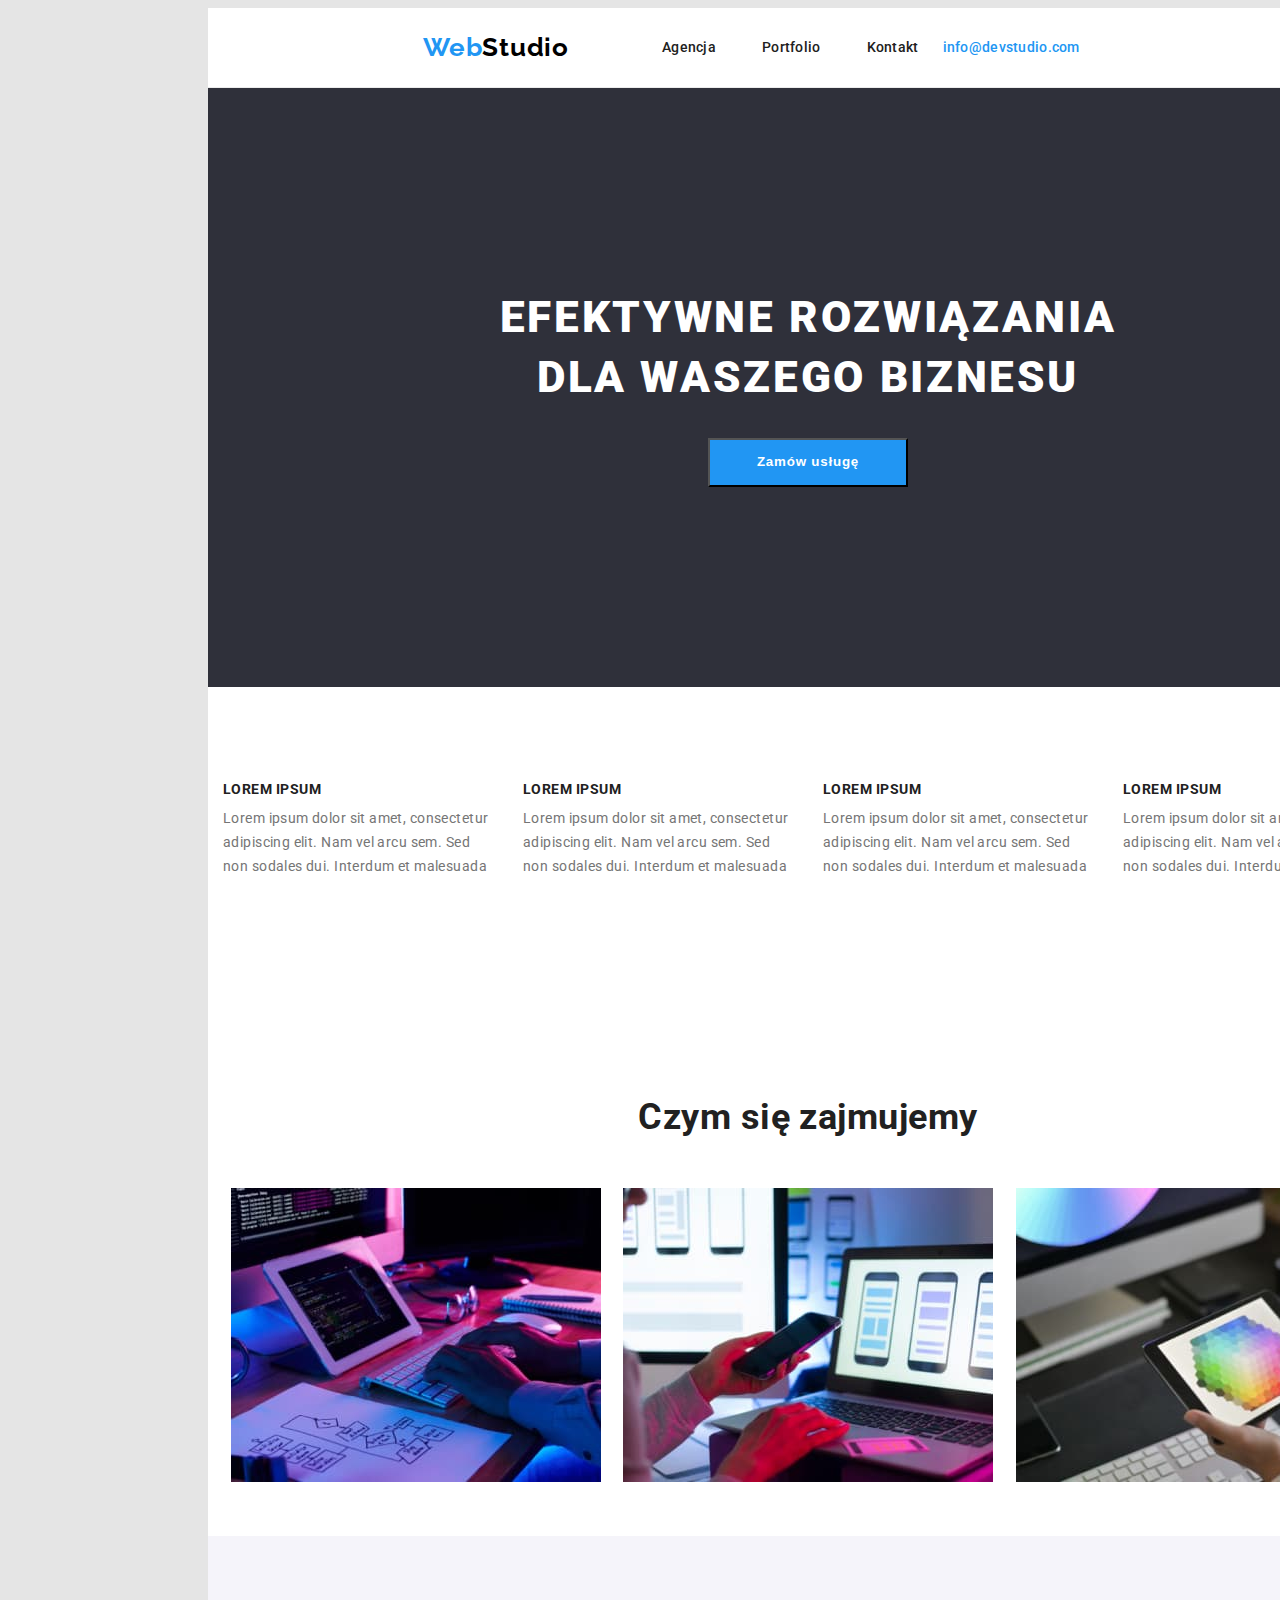
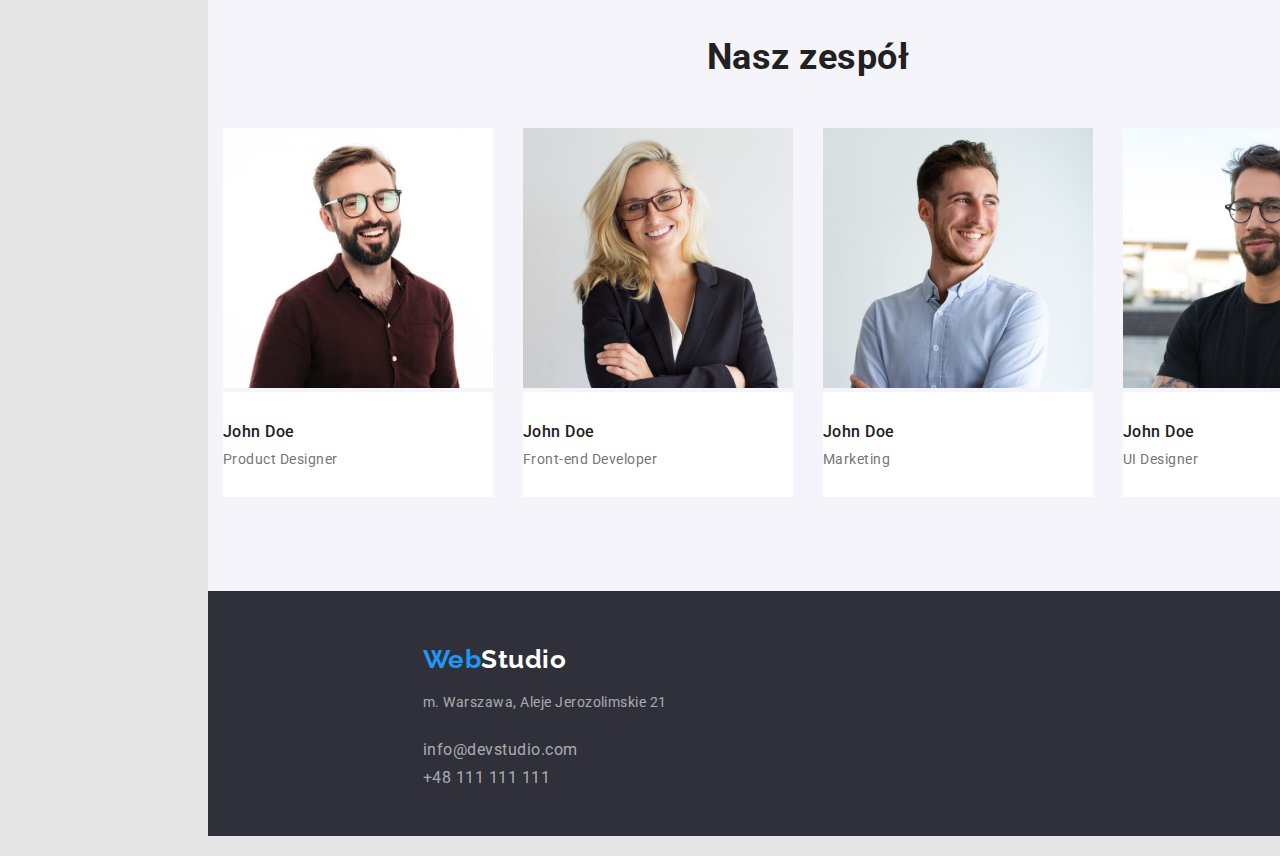
==== commit 56cb7eeb: "second corrections" ====
--- a/index.html
+++ b/index.html
@@ -29,6 +29,7 @@
   <body>
     
         <header class="container">
+          <div class="header-style">
               
       <nav class="navi">
                 <ul class="navi-list-first">
@@ -43,6 +44,7 @@
           <li class="contact-data-phone-number"><a class="contact-data-phone-number" href="tel:+48111111111">+48 111 111 111</a></li>
         </ul>
       </nav>
+      </div>
     </div>
   </header>
     
@@ -133,7 +135,7 @@
           <h2 class="section-title">Nasz zespół</h2>
           <ul class="team-list">
             <li class="team-list-photos">
-              <figure>
+              <figure class="photos-item">
                 <img
                   src="./images/img4.jpg"
                   alt="Uśmiechnięty Product Designer w koszuli bordo"
--- a/css/styles.css
+++ b/css/styles.css
@@ -26,7 +26,12 @@
   width: 1600px;
   letter-spacing: 0.03em;
 }
-
+figure {
+  margin: 0;
+}
+.figcaption {
+  margin: 0;
+}
 a {
   text-decoration: inherit;
   color: inherit;
@@ -195,7 +200,12 @@
   width: 270px;
   height: 368px;
   padding: 0px 0px 108px 0px;
-}
+  margin: 0;
+}
+.team-member-names {
+  margin: 0;
+}
+
 .paragraph-content {
   font-size: 14px;
   line-height: 1, 71;
@@ -420,6 +430,12 @@
   background-color: #f5f4fa;
   cursor: pointer;
 }
+.header-style {
+  border-bottom-width: 1px;
+  border-bottom-style: solid;
+  border-bottom-color: #ececec;
+}
+
 .navi {
   font-weight: 500;
   font-size: 14px;
@@ -470,6 +486,7 @@
   background-color: #f5f4fa;
   padding-bottom: 94px;
   border-radius: 0px 0px 4px 4px;
+  margin: 0;
 }
 
 .types-of-projects {
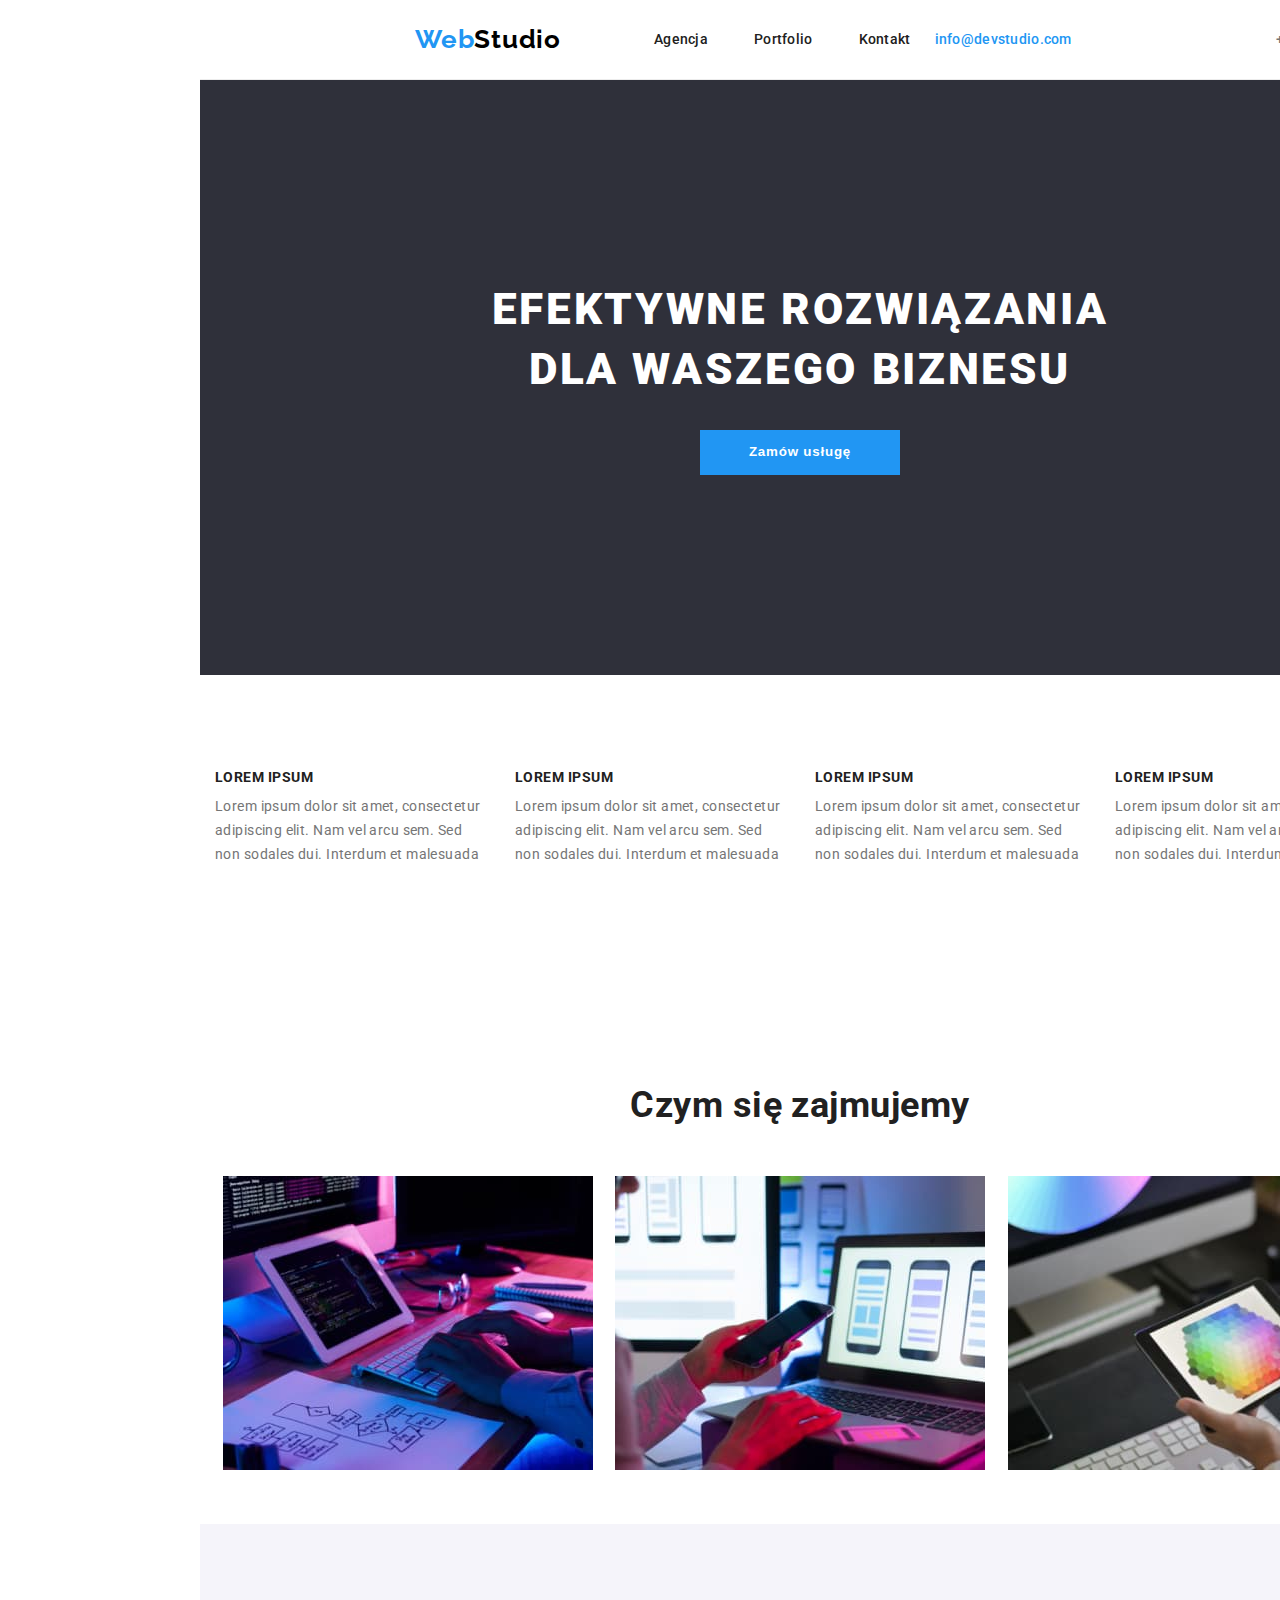
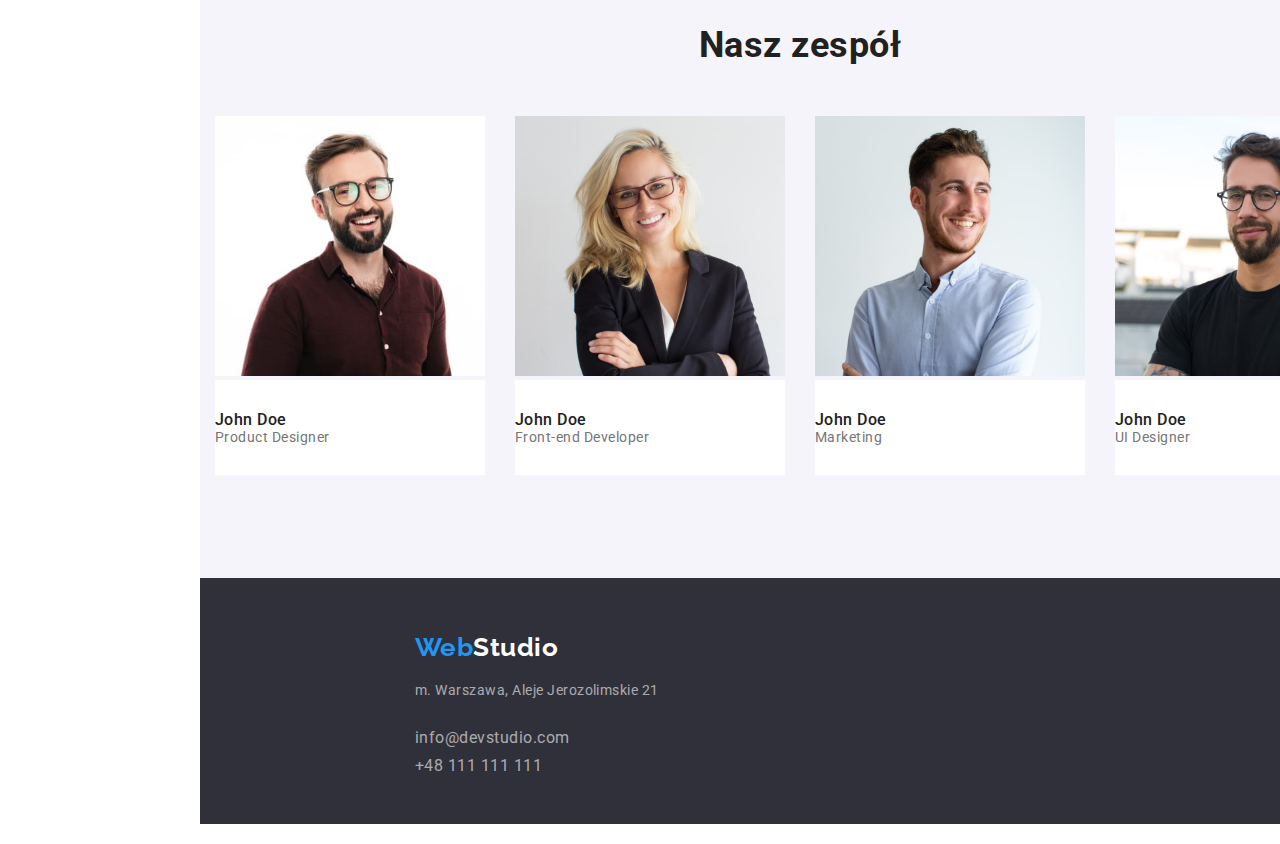
==== commit 13f6487f: "background correction" ====
--- a/index.html
+++ b/index.html
@@ -21,7 +21,7 @@
       body {
         font-family: "Roboto", sans-serif;
         color: #212121;
-        background: #e5e5e5;
+        background: #FFFFFF;
       }
     </style>
   </head>
@@ -135,8 +135,8 @@
           <h2 class="section-title">Nasz zespół</h2>
           <ul class="team-list">
             <li class="team-list-photos">
-              <figure class="photos-item">
-                <img
+              <figure class="team-members">
+                <img class="team-list-photos-item"
                   src="./images/img4.jpg"
                   alt="Uśmiechnięty Product Designer w koszuli bordo"
                   width="270"
@@ -148,7 +148,7 @@
             </li>
             <li class="team-list-photos">
               <figure class="team-members">
-                <img
+                <img class="team-list-photos-item"
                   src="./images/img5.jpg"
                   alt="Uśmiechnięta Front-End Developerka w okularach i czarnej marynarce"
                   width="270"
@@ -159,8 +159,8 @@
               </figure>
             </li>
             <li class="team-list-photos">
-              <figure>
-                <img
+              <figure class="team-members">
+                <img class="team-list-photos-item"
                   src="./images/img6.jpg"
                   alt="Uśmiechnięty marketer w niebieskiej koszuli"
                   width="270"
@@ -171,8 +171,8 @@
               </figure>
             </li>
             <li class="team-list-photos">
-              <figure>
-                <img
+              <figure class="team-members">
+                <img class="team-list-photos-item"
                   src="./images/img7.jpg"
                   alt="Uśmiechnięty UI Designer w czarnym T-shircie"
                   width="270"
--- a/css/styles.css
+++ b/css/styles.css
@@ -12,25 +12,44 @@
 h3,
 p,
 ul {
-  margin: 0;
-  padding: 0;
-  border: 0;
+  margin: 0px;
+  padding: 0px;
+  border: 0px;
   font-size: 100%;
   font: inherit;
   vertical-align: baseline;
   list-style-type: none;
 }
+* {
+  margin: 0;
+  padding: 0px;
+  border: 0px;
+}
 body {
   font-family: "Roboto", sans-serif;
   color: #212121;
   width: 1600px;
   letter-spacing: 0.03em;
 }
+
+img {
+  margin: 0;
+  border: 0;
+  border-bottom: 0px;
+  border-top: 0px;
+  border-style: none;
+}
 figure {
   margin: 0;
-}
-.figcaption {
-  margin: 0;
+  border-bottom: 0px;
+  border-top: 0px;
+  border: none;
+  border-width: 0px;
+}
+figcaption {
+  margin: 0;
+  border-top: 0px;
+  border-style: none;
 }
 a {
   text-decoration: inherit;
@@ -201,8 +220,20 @@
   height: 368px;
   padding: 0px 0px 108px 0px;
   margin: 0;
+  border: none;
 }
 .team-member-names {
+  margin: 0;
+  border-bottom: 0px;
+  border-top: 0px;
+  border-style: none;
+}
+.team-list-photos-item {
+  border: 0px;
+  border-bottom: 0px;
+  border-top: 0px;
+  border-width: 0px;
+  border-style: none;
   margin: 0;
 }
 
@@ -218,7 +249,7 @@
 }
 figcaption {
   font-weight: 500;
-  padding: 30px 0 10px 0;
+  padding: 30px 0px 0px 0px;
   justify-content: center;
 }
 .goals-title {
@@ -487,6 +518,9 @@
   padding-bottom: 94px;
   border-radius: 0px 0px 4px 4px;
   margin: 0;
+  border-bottom: 0px;
+  border-width: 0px;
+  border-top: 0px;
 }
 
 .types-of-projects {
@@ -515,3 +549,8 @@
 .types-of-projects img {
   display: block;
 }
+.team-list-photos-item img {
+  border-bottom-width: 0px;
+  border-style: none;
+  border-bottom: 0px;
+}
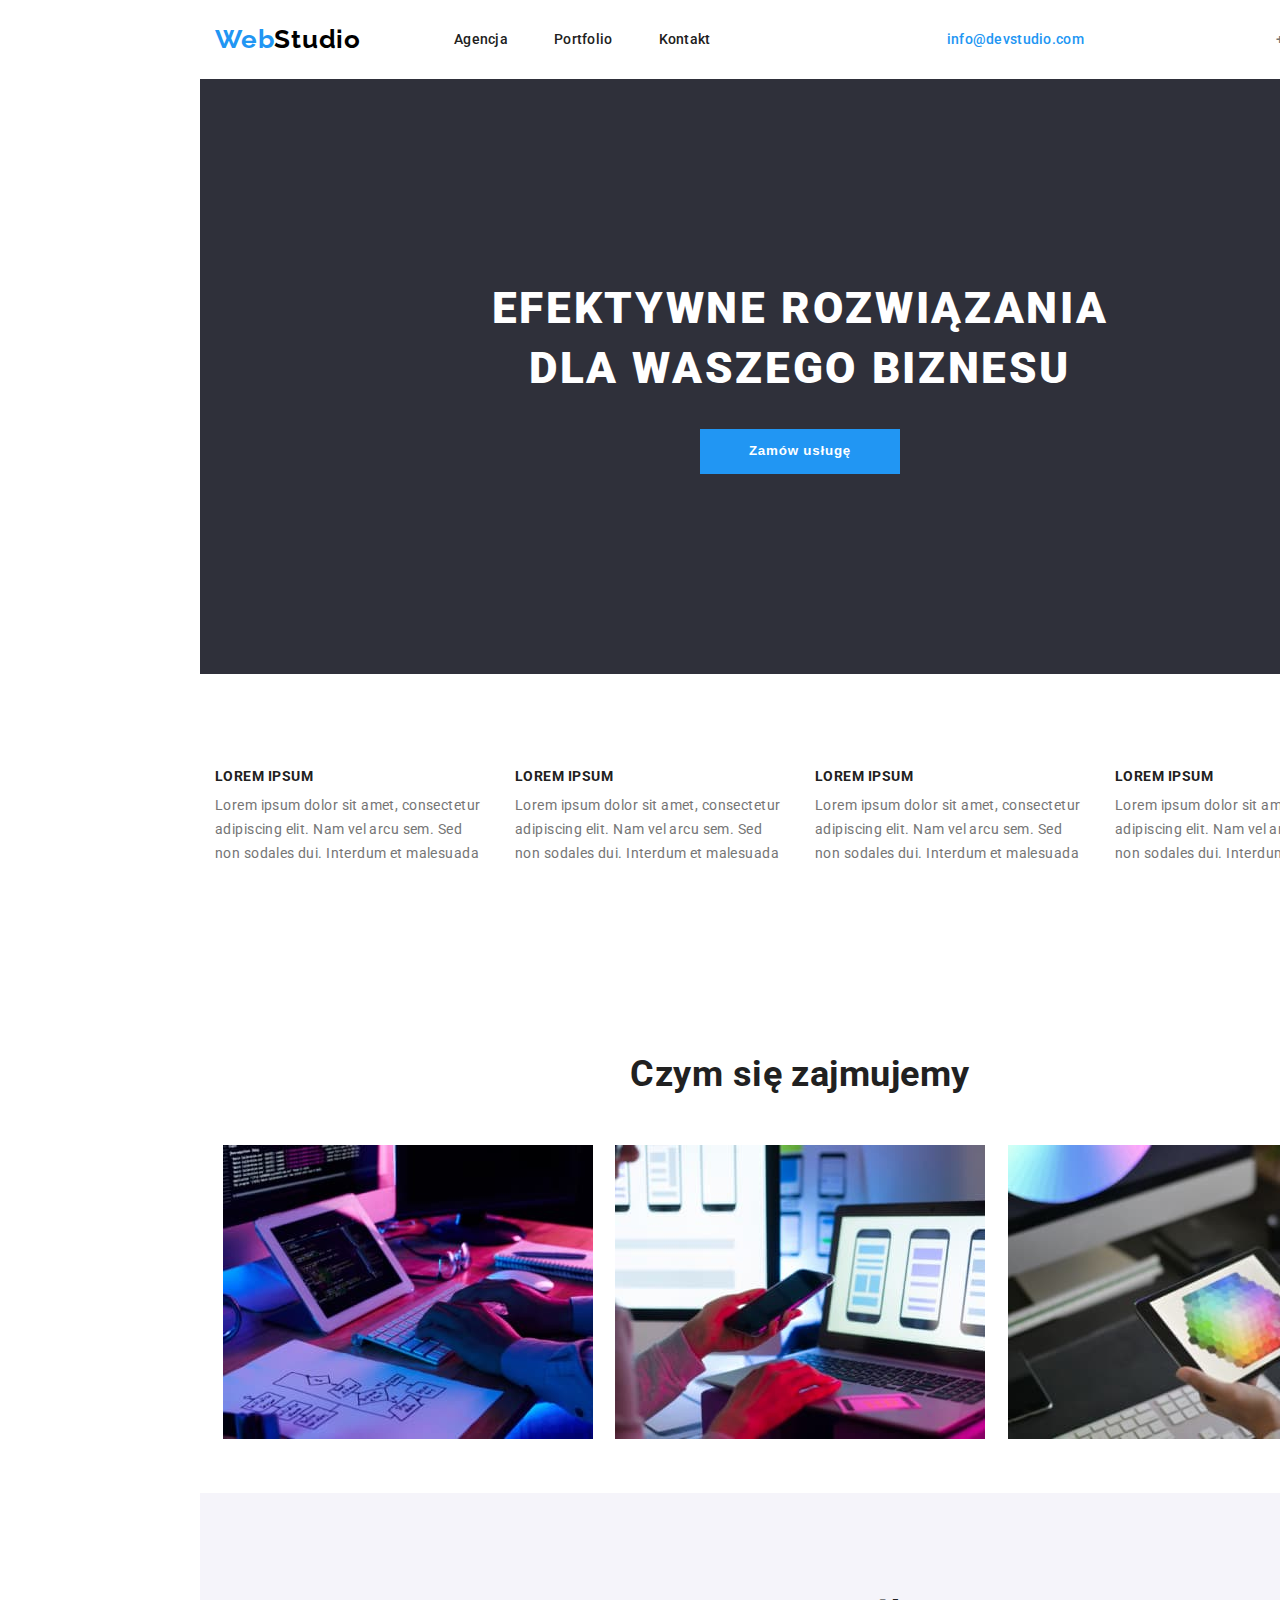
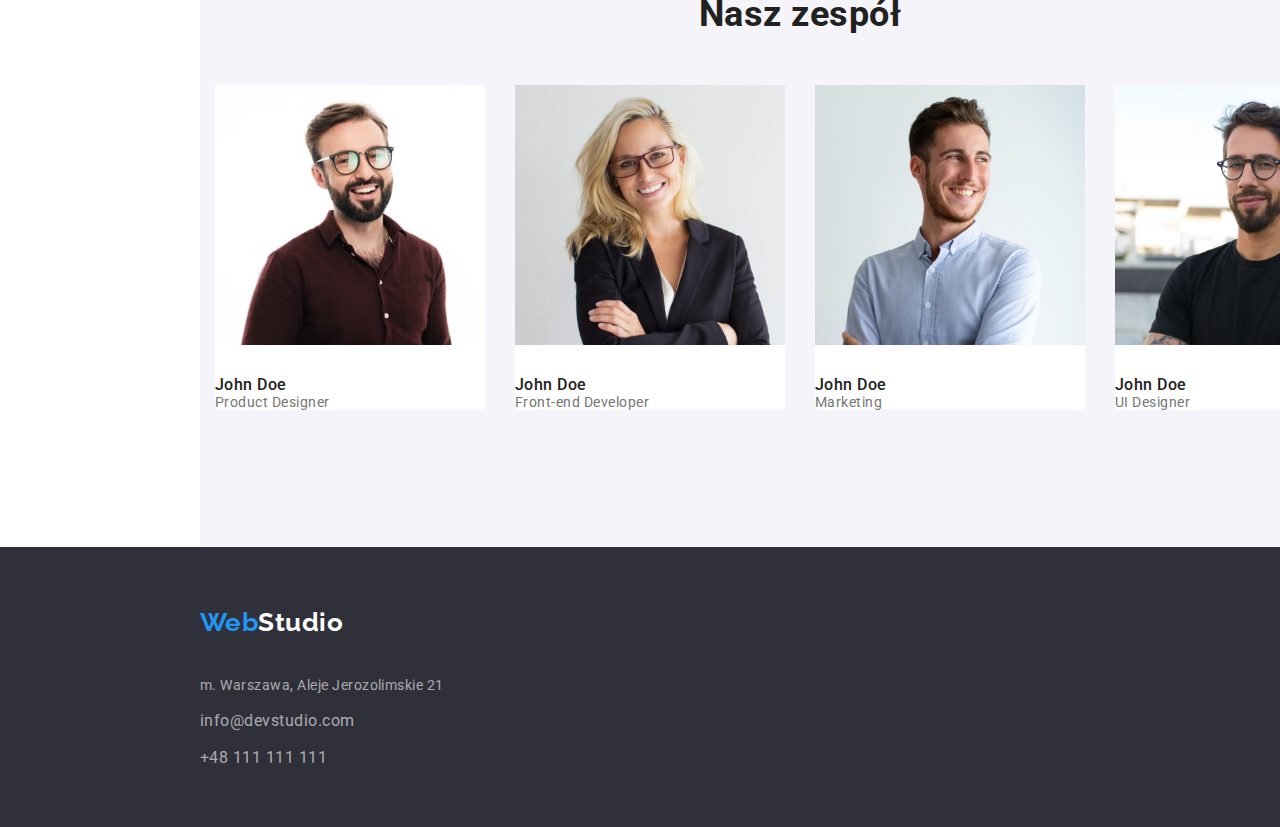
==== commit 358b634b: "corrections containers" ====
--- a/index.html
+++ b/index.html
@@ -21,46 +21,51 @@
       body {
         font-family: "Roboto", sans-serif;
         color: #212121;
-        background: #FFFFFF;
+        background: #ffffff;
       }
     </style>
   </head>
 
   <body>
-    
-        <header class="container">
-          <div class="header-style">
-              
-      <nav class="navi">
-                <ul class="navi-list-first">
-                  <li class="webstudio"><a class="header-title" href="#">
-          <span class="header-title-web">Web</span>Studio</a></li>
-                  <li class="agencja"><a href="#">Agencja</a></li>
-                  <li class="porfolio"><a href="./portfolio.html">Portfolio</a></li>
-                  <li class="portfolio-contact"><a href="#">Kontakt</a></li>
-                </ul>
-                <ul class="navi-list-second"></ul>
-                <li class="contact-data-mail"><a class="contact-data-mail" href="mailto:info@devstudio.com">info@devstudio.com</a></li>
-          <li class="contact-data-phone-number"><a class="contact-data-phone-number" href="tel:+48111111111">+48 111 111 111</a></li>
-        </ul>
-      </nav>
-      </div>
-    </div>
-  </header>
-    
-    <main class="container">
-            <div class="container">
+    <header>
+      <div class="container">
+        <nav class="navi">
+          <ul class="navi-list-first">
+            <li class="webstudio">
+              <a class="header-title" href="#">
+                <span class="header-title-web">Web</span>Studio</a
+              >
+            </li>
+            <li class="agencja"><a href="#">Agencja</a></li>
+            <li class="porfolio"><a href="./portfolio.html">Portfolio</a></li>
+            <li class="portfolio-contact"><a href="#">Kontakt</a></li>
+          </ul>
+          <ul class="navi-list-second">
+            <li class="contact-data-mail">
+              <a class="contact-data-mail" href="mailto:info@devstudio.com"
+                >info@devstudio.com</a
+              >
+            </li>
+            <li class="contact-data-phone-number">
+              <a class="contact-data-phone-number" href="tel:+48111111111"
+                >+48 111 111 111</a
+              >
+            </li>
+          </ul>
+        </nav>
+      </div>
+    </header>
+
+    <main>
+      <div class="container">
         <section class="header-place">
-          <div class="container">
-                  <h1>EFEKTYWNE ROZWIĄZANIA DLA WASZEGO BIZNESU</h1>
+          <h1>EFEKTYWNE ROZWIĄZANIA DLA WASZEGO BIZNESU</h1>
           <button class="button" type="button">Zamów usługę</button>
-          </div>
-          </section>
-          </div>
-        
-<section class="section-main">
-  <div class="container">
-        
+        </section>
+      </div>
+
+      <section class="section-main">
+        <div class="container">
           <ul class="paragraph-list">
             <li>
               <h3 class="paragraph-title">LOREM IPSUM</h3>
@@ -94,12 +99,10 @@
             </li>
           </ul>
         </div>
-        </section>
-
-
-        
-        <div class="our-goals">
-          <div class="container">
+      </section>
+
+      <div class="our-goals">
+        <div class="container">
           <h2 class="goals-title">Czym się zajmujemy</h2>
           <ul class="goals-list">
             <li>
@@ -128,15 +131,16 @@
             </li>
           </ul>
         </div>
-        </div>
-        
-        <div class="our-team">
-          <div class="container">
+      </div>
+
+      <div class="our-team">
+        <div class="container">
           <h2 class="section-title">Nasz zespół</h2>
           <ul class="team-list">
             <li class="team-list-photos">
               <figure class="team-members">
-                <img class="team-list-photos-item"
+                <img
+                  class="team-list-photos-item"
                   src="./images/img4.jpg"
                   alt="Uśmiechnięty Product Designer w koszuli bordo"
                   width="270"
@@ -148,7 +152,8 @@
             </li>
             <li class="team-list-photos">
               <figure class="team-members">
-                <img class="team-list-photos-item"
+                <img
+                  class="team-list-photos-item"
                   src="./images/img5.jpg"
                   alt="Uśmiechnięta Front-End Developerka w okularach i czarnej marynarce"
                   width="270"
@@ -160,7 +165,8 @@
             </li>
             <li class="team-list-photos">
               <figure class="team-members">
-                <img class="team-list-photos-item"
+                <img
+                  class="team-list-photos-item"
                   src="./images/img6.jpg"
                   alt="Uśmiechnięty marketer w niebieskiej koszuli"
                   width="270"
@@ -172,7 +178,8 @@
             </li>
             <li class="team-list-photos">
               <figure class="team-members">
-                <img class="team-list-photos-item"
+                <img
+                  class="team-list-photos-item"
                   src="./images/img7.jpg"
                   alt="Uśmiechnięty UI Designer w czarnym T-shircie"
                   width="270"
@@ -184,25 +191,24 @@
             </li>
           </ul>
         </div>
-        </div>
-      
-      
+      </div>
     </main>
-    
-    <footer class="container">
-      <div class="footer">
-      
-      <p class="header-title-footer">
-        <span class="header-title-web">Web</span>Studio
-      </p>
-      <address class="address">m. Warszawa, Aleje Jerozolimskie 21</address>
-      <a class="contact-links-mail" href="mailto:info@devstudio.com"
-        >info@devstudio.com</a
-      >
-      <a class="contact-links-phone" href="tel+48111111111">+48 111 111 111</a>
-      </div>
-      </footer>
-      
-      </div>
+
+    <footer>
+      <div class="container">
+        <div class="footer-style">
+          <p class="header-title-footer">
+            <span class="header-title-web">Web</span>Studio
+          </p>
+          <address class="address">m. Warszawa, Aleje Jerozolimskie 21</address>
+          <a class="contact-links-mail" href="mailto:info@devstudio.com"
+            >info@devstudio.com</a
+          >
+          <a class="contact-links-phone" href="tel+48111111111"
+            >+48 111 111 111</a
+          >
+        </div>
+      </div>
+    </footer>
   </body>
 </html>
--- a/css/styles.css
+++ b/css/styles.css
@@ -3,6 +3,11 @@
 *::after {
   box-sizing: border-box;
 }
+* {
+  margin: 0;
+  padding: 0px;
+  border: 0px;
+}
 .container {
   width: 1200px;
   margin: 0 auto;
@@ -11,7 +16,8 @@
 h2,
 h3,
 p,
-ul {
+ul,
+li {
   margin: 0px;
   padding: 0px;
   border: 0px;
@@ -20,11 +26,7 @@
   vertical-align: baseline;
   list-style-type: none;
 }
-* {
-  margin: 0;
-  padding: 0px;
-  border: 0px;
-}
+
 body {
   font-family: "Roboto", sans-serif;
   color: #212121;
@@ -59,6 +61,7 @@
 .section-main {
   padding: 94px 0px 94px 0px;
   background-color: #ffffff;
+  margin: 0 auto;
 }
 section {
   background-color: #ffffff;
@@ -180,11 +183,15 @@
   font-size: 44px;
   font-weight: 900;
   color: #ffffff;
-  padding: 200px 252px 0 252px;
-  text-align: center;
+  max-width: 692px;
+  padding-top: 200px;
+  padding-left: 0px;
+  padding-right: 0px;
   line-height: 1.36;
   letter-spacing: 0.06em;
+  text-align: center;
   text-transform: uppercase;
+  margin: 0 auto;
 }
 .header-place {
   background-color: #2f303a;
@@ -229,6 +236,7 @@
   border-style: none;
 }
 .team-list-photos-item {
+  display: block;
   border: 0px;
   border-bottom: 0px;
   border-top: 0px;
@@ -241,8 +249,8 @@
   font-size: 14px;
   line-height: 1, 71;
   color: #757575;
-  padding-bottom: 30px;
-  background-color: #ffffff;
+  background-color: #ffffff;
+  margin: 0 auto;
 }
 .paragraph {
   margin: 0 auto;
@@ -271,7 +279,7 @@
 main {
   max-width: 1600px;
   max-height: 2349px;
-  background: #e5e5e5;
+  background: #ffffff;
 }
 .paragraph {
   max-width: 1600px;
@@ -288,12 +296,12 @@
 
 .our-team {
   max-width: 1200px;
-  max-height: 648px;
   background-color: #f5f4fa;
   padding-top: 100px;
   display: flex;
   flex-direction: column;
   padding: 0 auto;
+  margin: 0 auto;
 }
 h2 {
   font-weight: 700;
@@ -334,29 +342,30 @@
   line-height: 1, 19;
   color: #ffffff;
   padding-bottom: 20px;
+  padding-top: 60px;
 }
 footer {
   max-width: 1600px;
-  max-height: 252px;
   left: 0px;
-  top: 2097px;
+  margin: 0 auto;
   background: #2f303a;
   text-decoration: none;
 }
-.footer {
+.footer-style {
   display: flex;
   flex-direction: column;
   justify-content: flex-start;
-  padding-top: 60px;
-  padding-bottom: 60px;
-  padding-left: 215px;
-}
-address {
+  max-width: 1200px;
+  margin: 0 auto;
+}
+
+.address {
   font-style: normal;
   font-size: 14px;
   line-height: 1, 71;
   color: rgba(255, 255, 255, 0.6);
-  padding-bottom: 30px;
+  padding-bottom: 9px;
+  padding-top: 20px;
 }
 .contact-links-mail .link:focus,
 .link:hover {
@@ -382,10 +391,12 @@
 }
 .contact-links-mail {
   padding-bottom: 9px;
+  padding-top: 9px;
 }
 
 .contact-links-phone {
-  padding-bottom: 9px;
+  padding-bottom: 60px;
+  padding-top: 9px;
 }
 
 .contact-links-phone :nth-child(1) {
@@ -473,7 +484,7 @@
   display: flex;
   align-items: center;
   justify-content: space-between;
-  padding: 24px 15px 25px 215px;
+  padding: 24px 15px 25px;
   letter-spacing: 0.02em;
 }
 .navi-list-first {
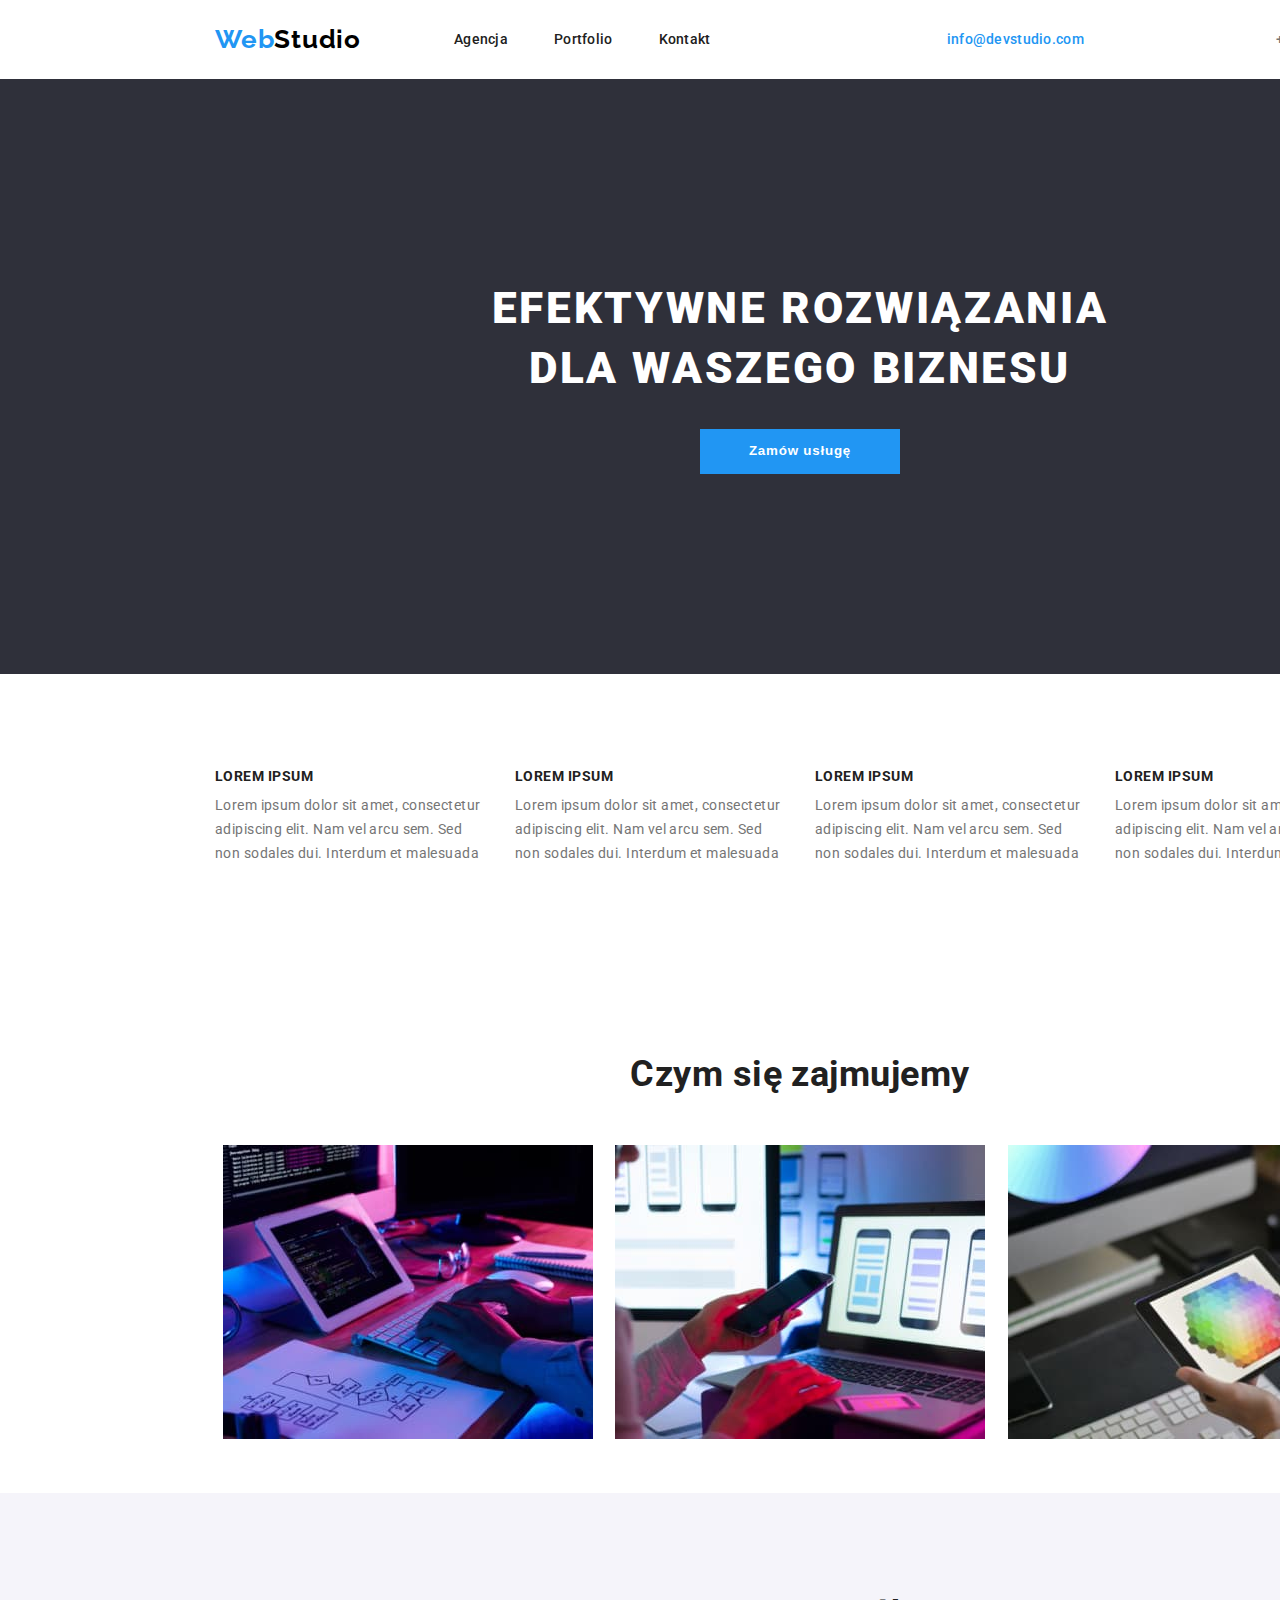
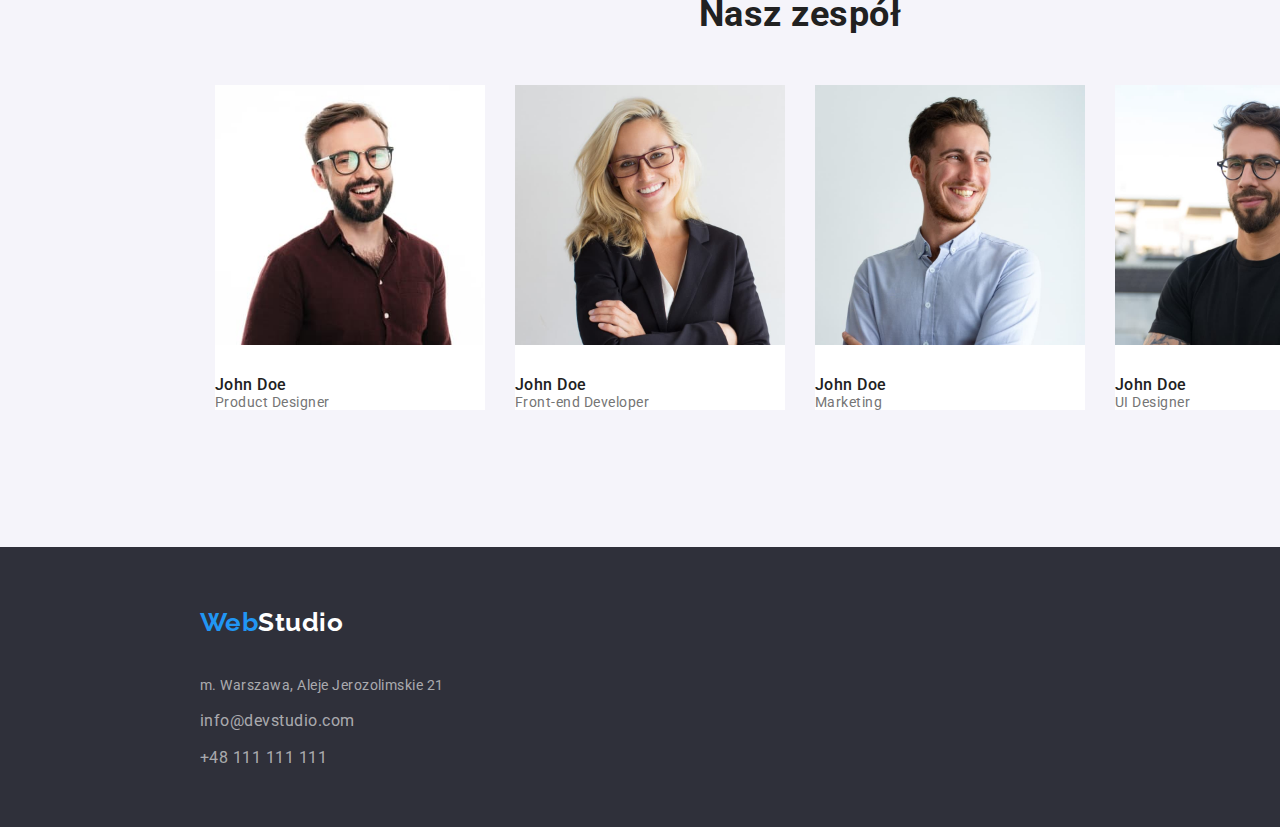
==== commit 38696d56: "corrections backgrounds and container" ====
--- a/index.html
+++ b/index.html
@@ -57,12 +57,10 @@
     </header>
 
     <main>
-      <div class="container">
-        <section class="header-place">
-          <h1>EFEKTYWNE ROZWIĄZANIA DLA WASZEGO BIZNESU</h1>
-          <button class="button" type="button">Zamów usługę</button>
-        </section>
-      </div>
+      <section class="header-place">
+        <h1>EFEKTYWNE ROZWIĄZANIA DLA WASZEGO BIZNESU</h1>
+        <button class="button" type="button">Zamów usługę</button>
+      </section>
 
       <section class="section-main">
         <div class="container">
--- a/css/styles.css
+++ b/css/styles.css
@@ -66,13 +66,8 @@
 section {
   background-color: #ffffff;
 }
-.section-title {
-  max-width: 1200px;
-}
 
 header {
-  max-width: 1600px;
-  max-height: 80px;
   background-color: #ffffff;
   margin: 0 auto;
   border-bottom: 1px;
@@ -204,7 +199,7 @@
   line-height: 1.875;
   width: 200px;
   padding: 10px 0;
-  margin: 30px 500px 200px 500px;
+  margin: 30px 700px 200px 700px;
   letter-spacing: 0.06em;
 }
 h3 {
@@ -277,25 +272,18 @@
   background-color: #ffffff;
 }
 main {
-  max-width: 1600px;
-  max-height: 2349px;
   background: #ffffff;
 }
 .paragraph {
-  max-width: 1600px;
-  max-height: 348px;
   left: 0px;
   top: 1449px;
   background-color: #ffffff;
 }
 .our-goals {
-  max-width: 1600px;
-  max-height: 648px;
   background-color: #ffffff;
 }
 
 .our-team {
-  max-width: 1200px;
   background-color: #f5f4fa;
   padding-top: 100px;
   display: flex;
@@ -345,7 +333,6 @@
   padding-top: 60px;
 }
 footer {
-  max-width: 1600px;
   left: 0px;
   margin: 0 auto;
   background: #2f303a;
@@ -355,7 +342,6 @@
   display: flex;
   flex-direction: column;
   justify-content: flex-start;
-  max-width: 1200px;
   margin: 0 auto;
 }
 
